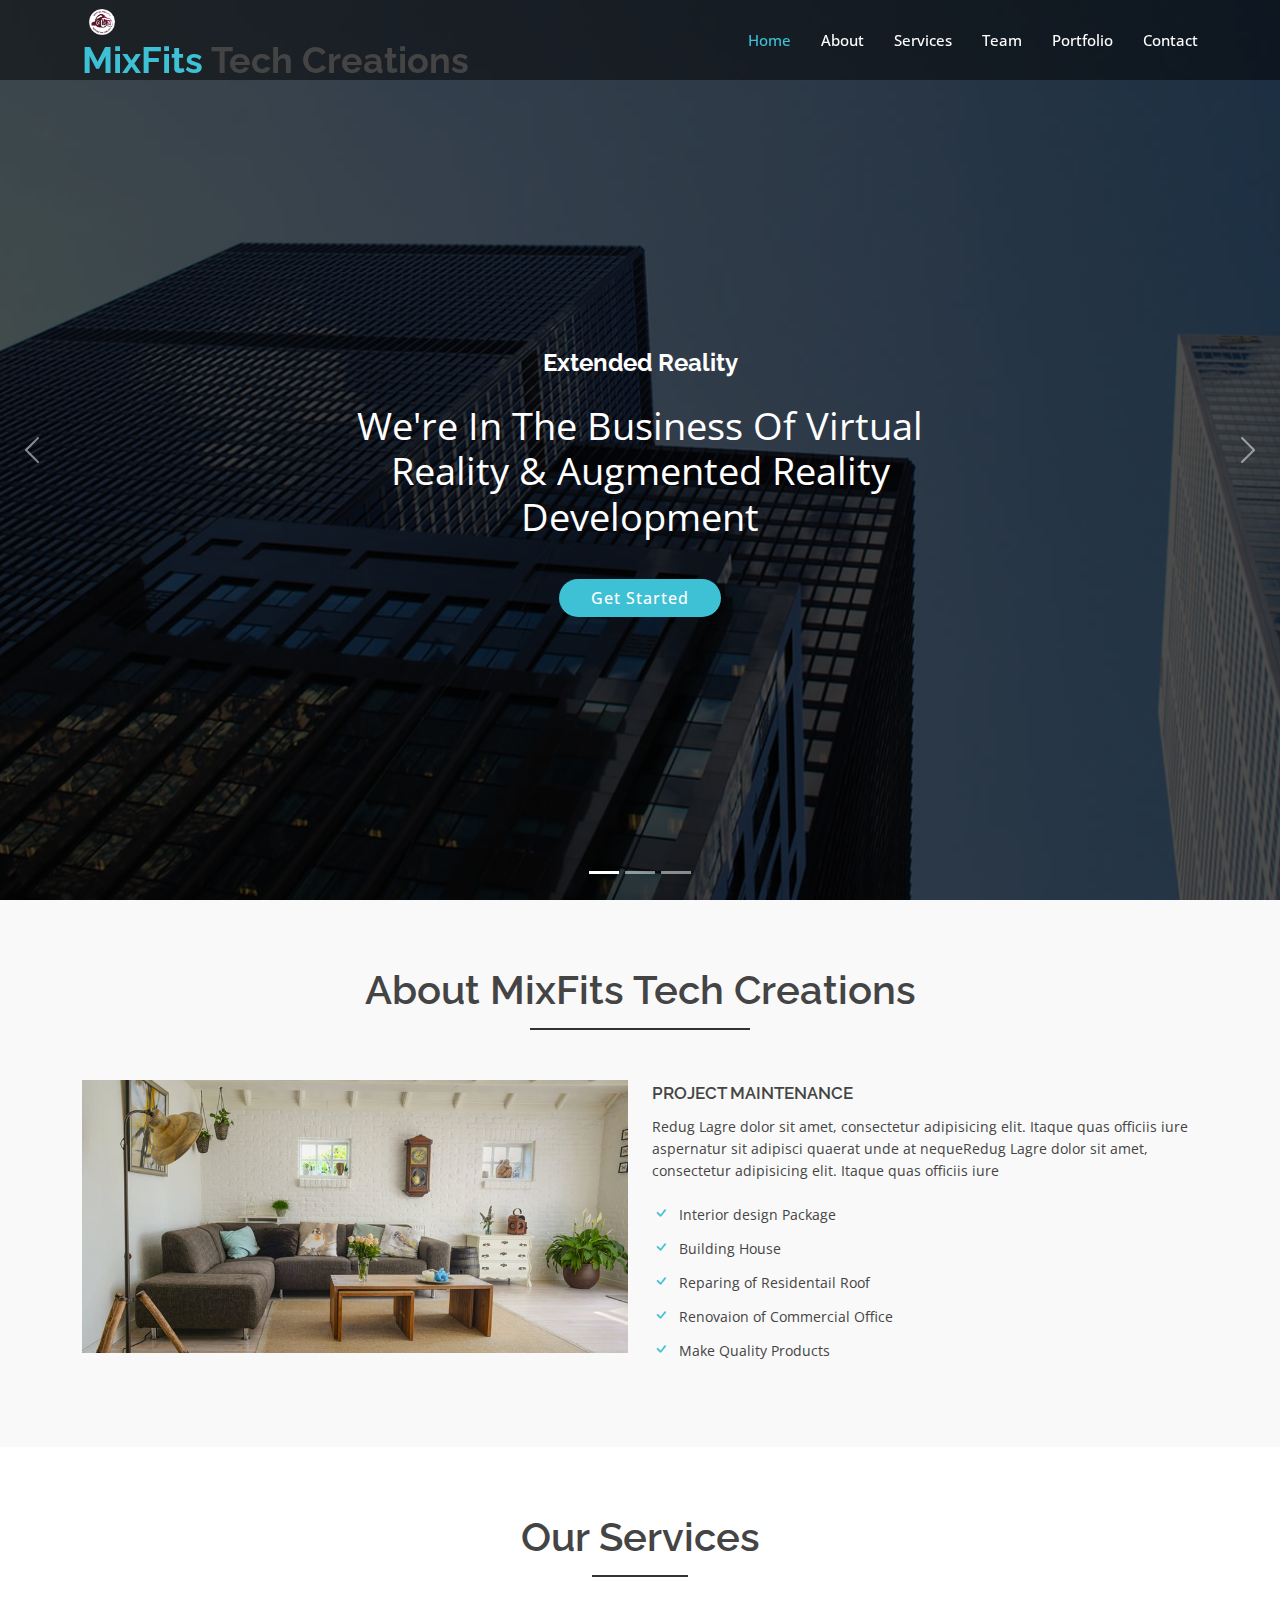
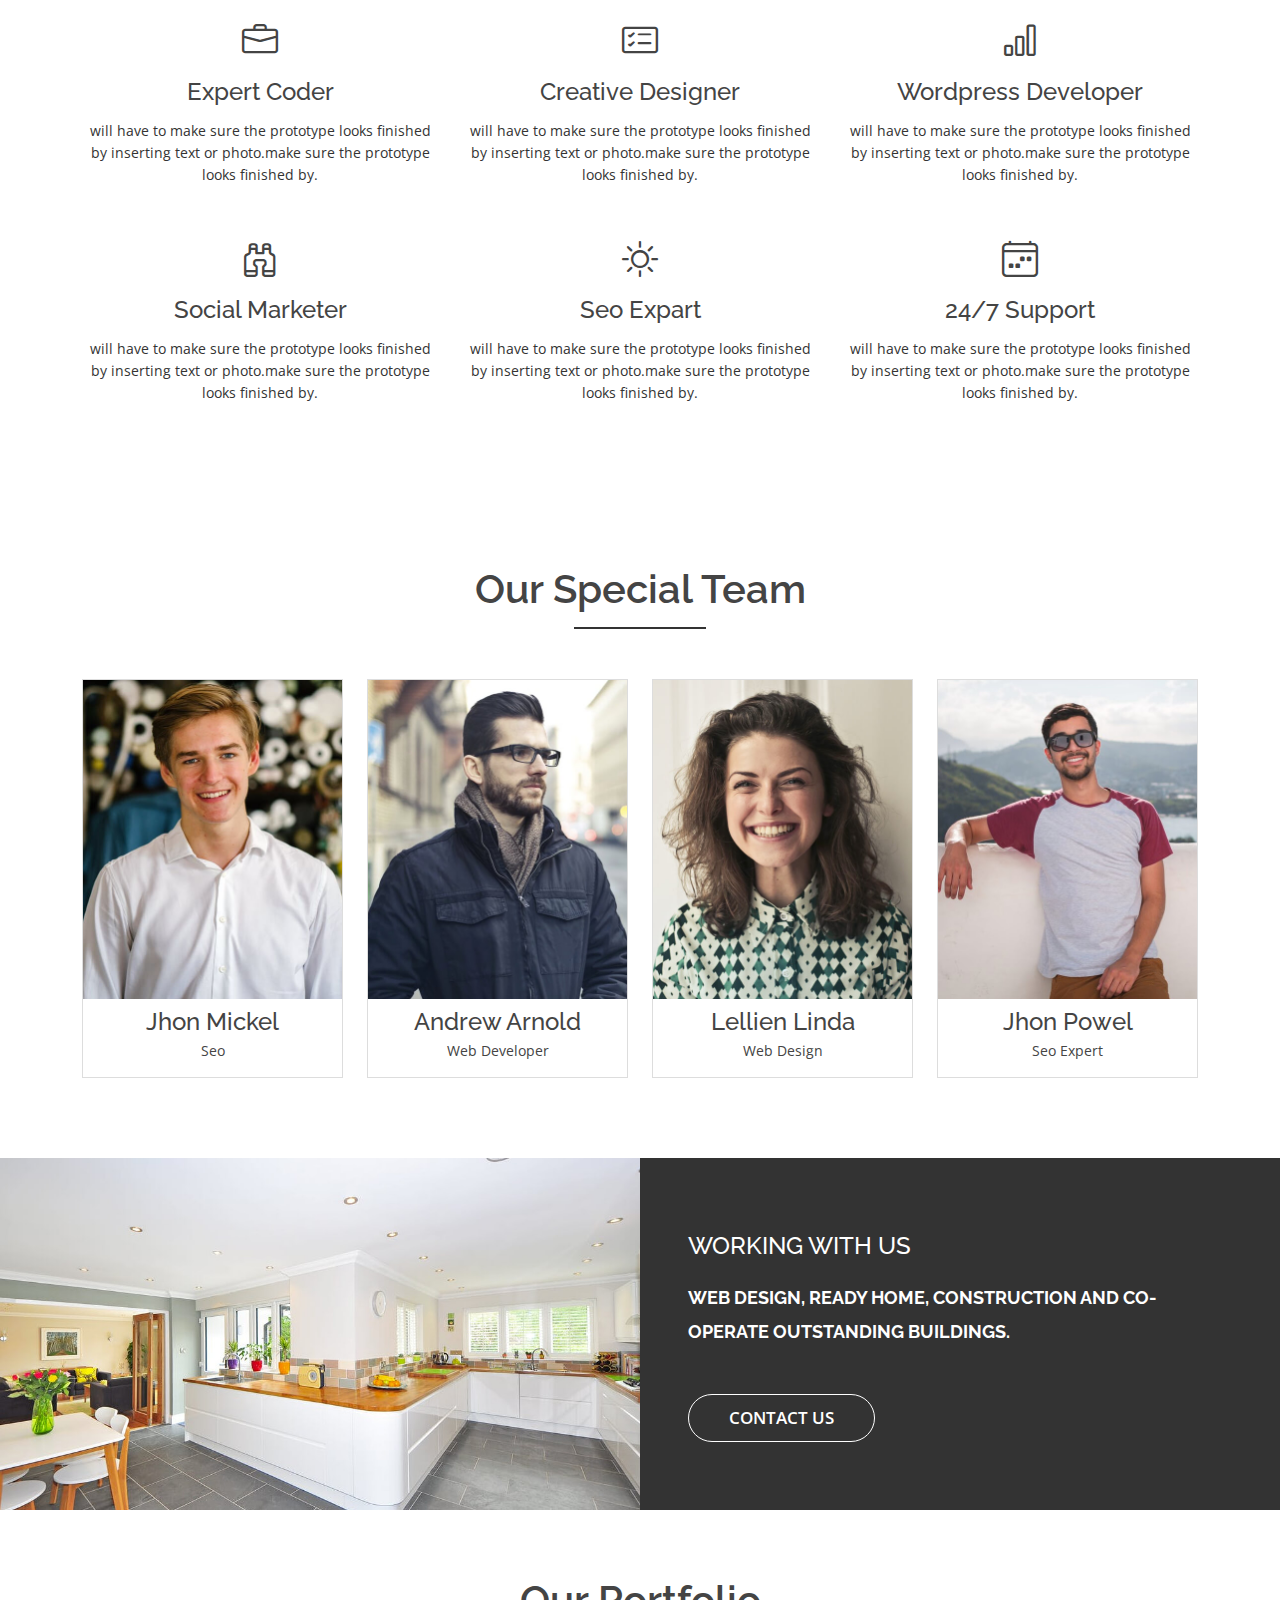
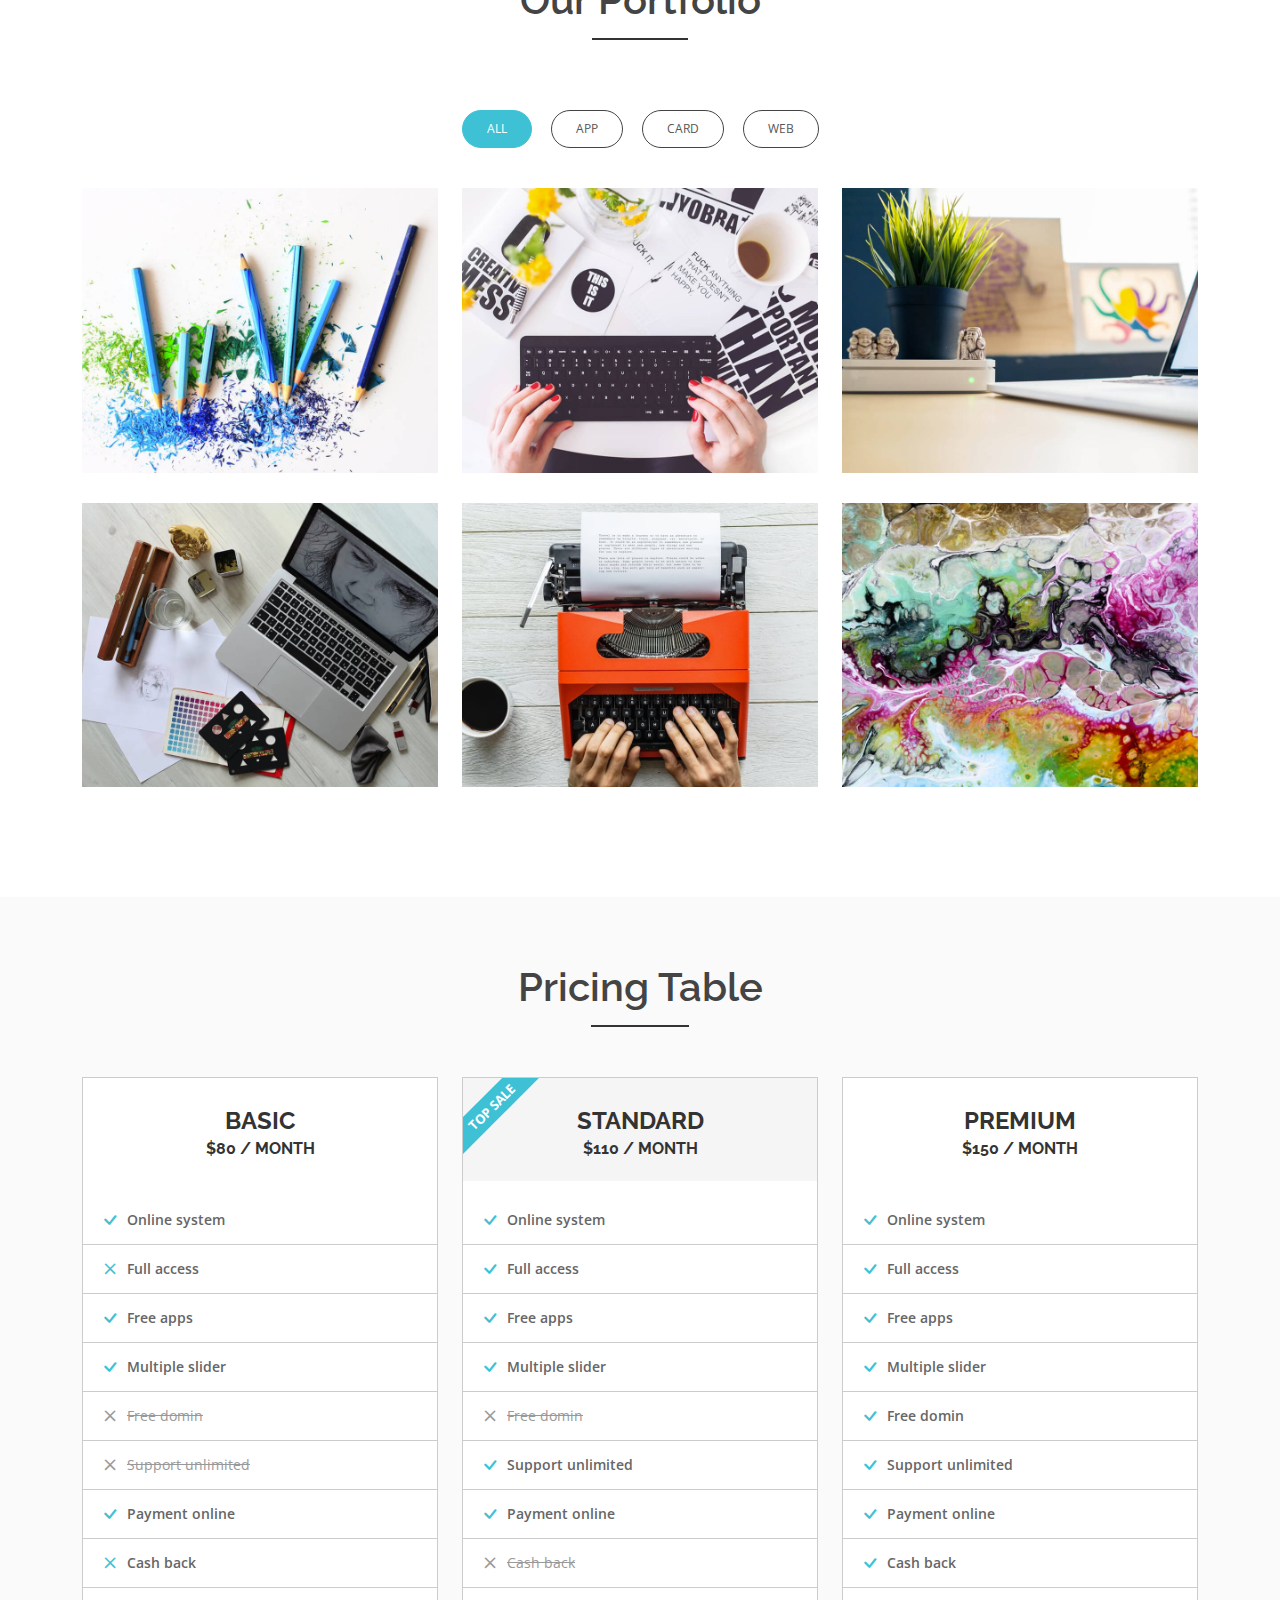
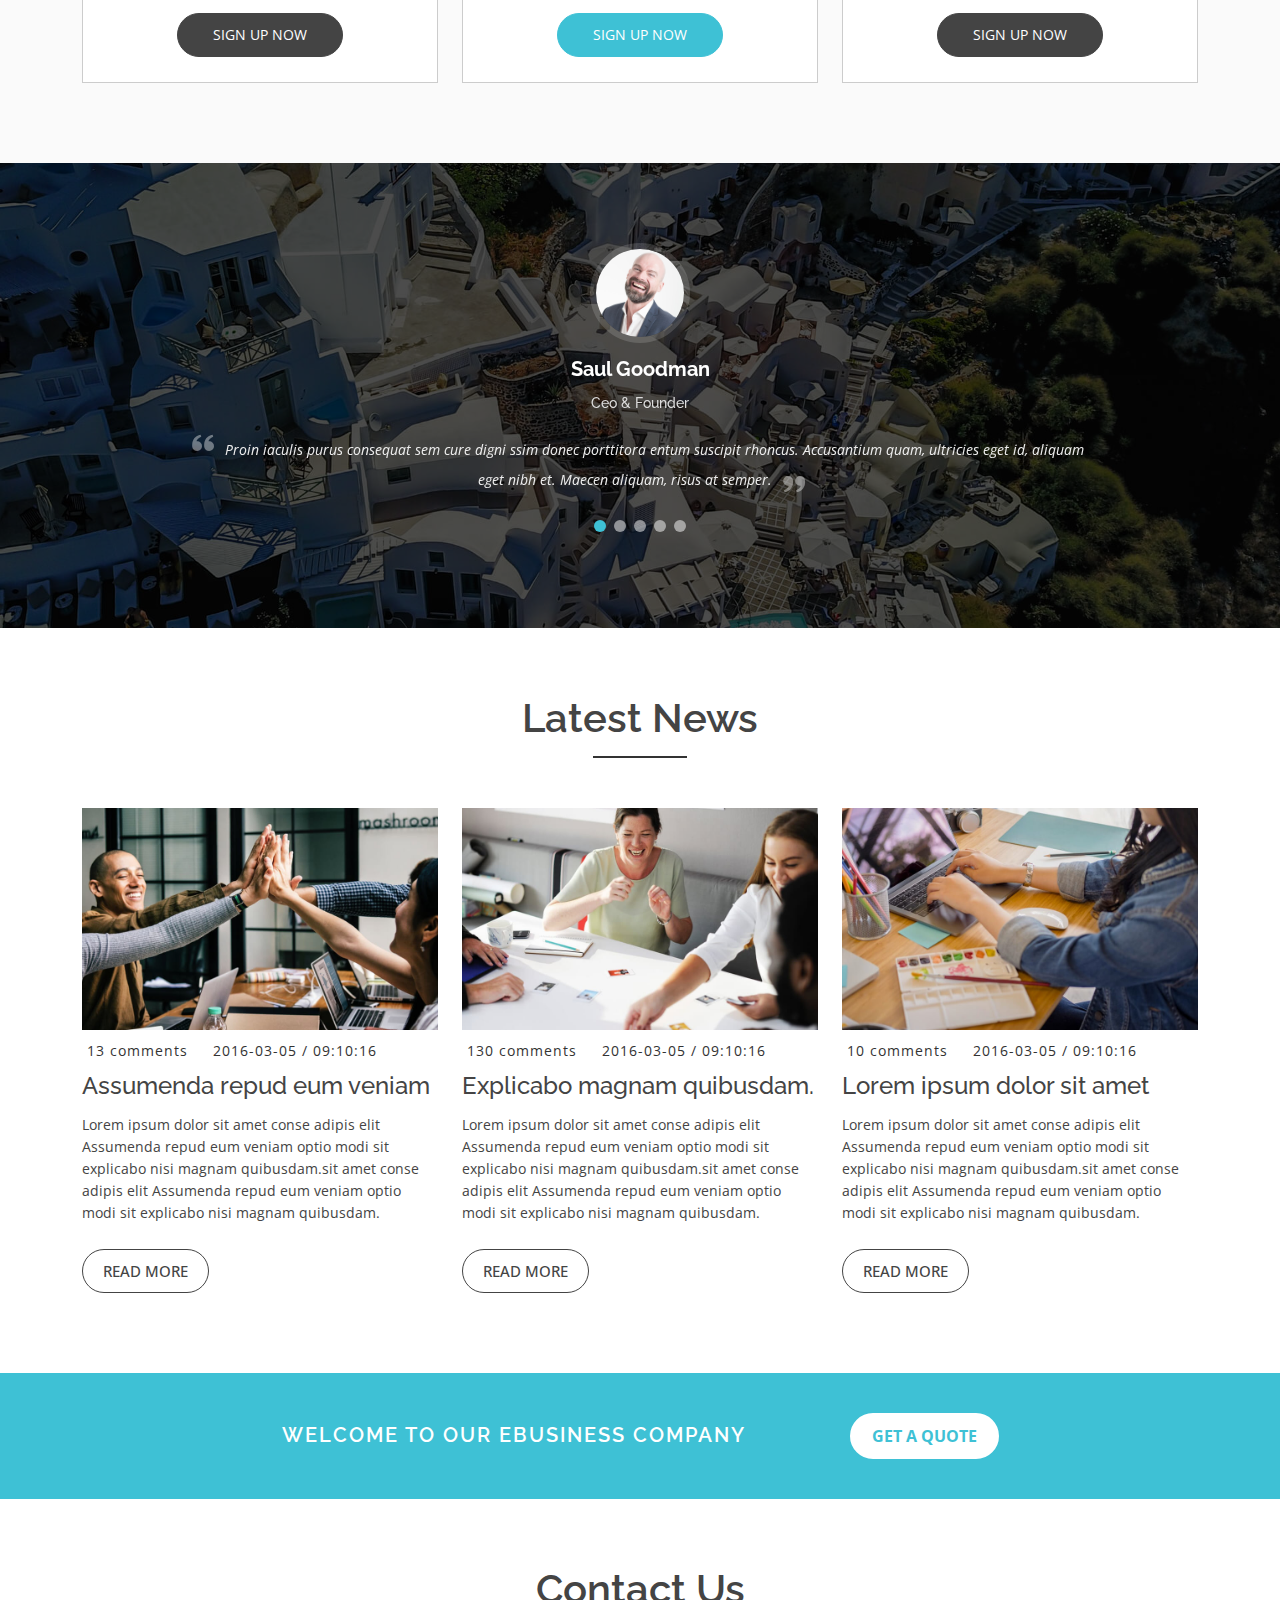
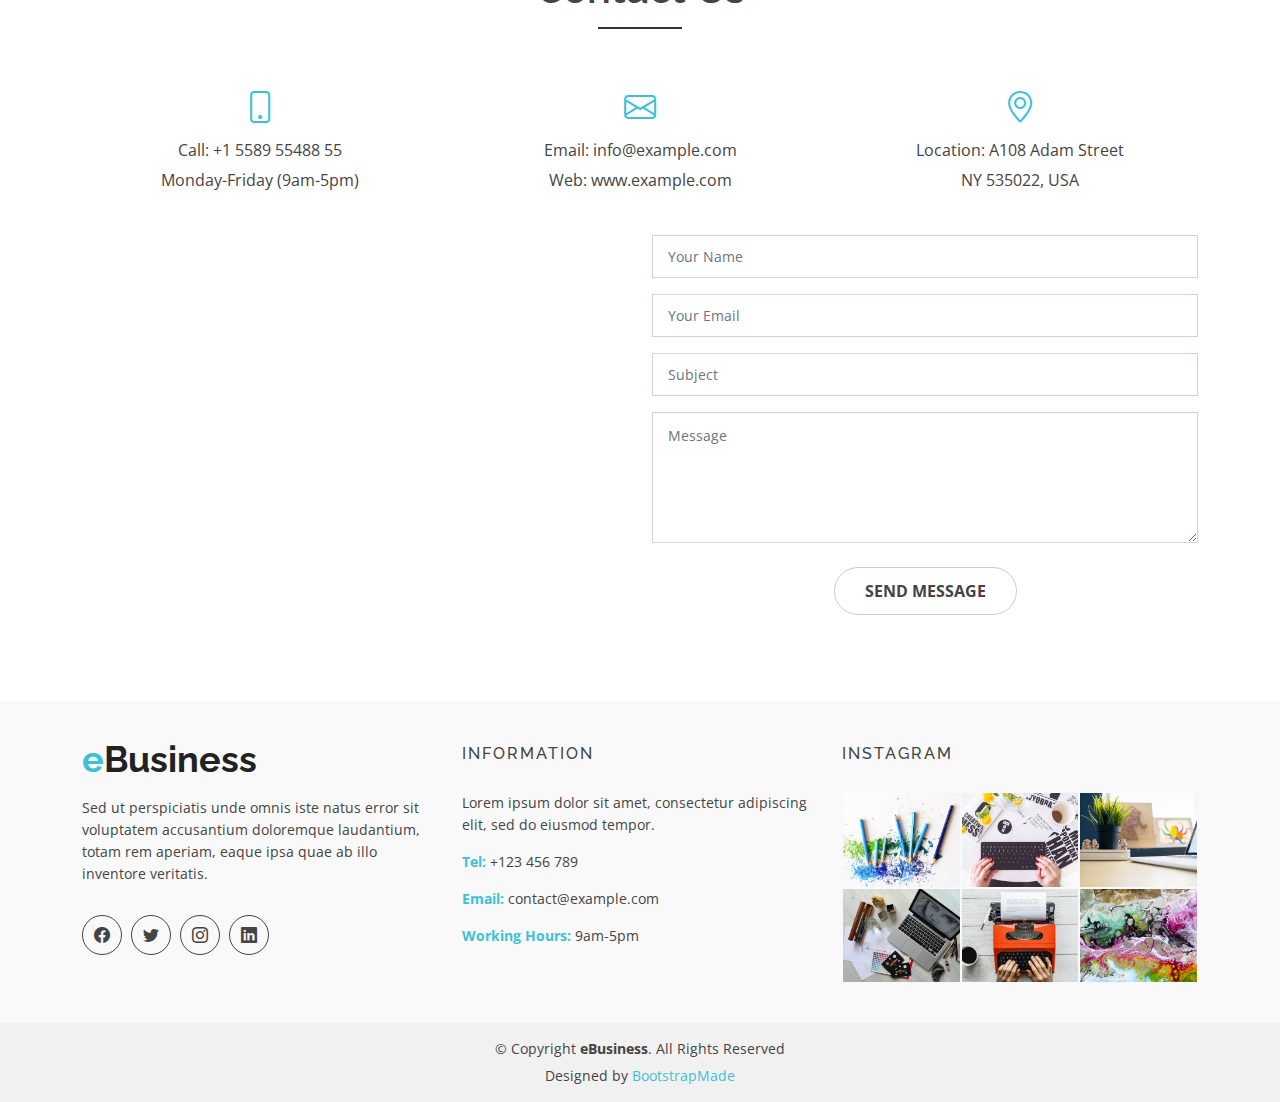
==== index.html @ a8301bac "changed file locations" ====
<!DOCTYPE html>
<html lang="en">

<head>
  <meta charset="utf-8">
  <meta content="width=device-width, initial-scale=1.0" name="viewport">

  <title>eBusiness Bootstrap Template - Index</title>
  <meta content="" name="description">
  <meta content="" name="keywords">

  <!-- Favicons -->
  <link href="assets/img/favicon.png" rel="icon">
  <link href="assets/img/apple-touch-icon.png" rel="apple-touch-icon">

  <!-- Google Fonts -->
  <link href="https://fonts.googleapis.com/css?family=Open+Sans:300,400,400i,600,700|Raleway:300,400,400i,500,500i,700,800,900" rel="stylesheet">

  <!-- Vendor CSS Files -->
  <link href="assets/vendor/animate.css/animate.min.css" rel="stylesheet">
  <link href="assets/vendor/bootstrap/css/bootstrap.min.css" rel="stylesheet">
  <link href="assets/vendor/bootstrap-icons/bootstrap-icons.css" rel="stylesheet">
  <link href="assets/vendor/boxicons/css/boxicons.min.css" rel="stylesheet">
  <link href="assets/vendor/glightbox/css/glightbox.min.css" rel="stylesheet">
  <link href="assets/vendor/swiper/swiper-bundle.min.css" rel="stylesheet">

  <!-- Template Main CSS File -->
  <link href="assets/css/style.css" rel="stylesheet">

  <!-- =======================================================
  * Template Name: eBusiness - v4.10.0
  * Template URL: https://bootstrapmade.com/ebusiness-bootstrap-corporate-template/
  * Author: BootstrapMade.com
  * License: https://bootstrapmade.com/license/
  ======================================================== -->
</head>

<body>

  <!-- ======= Header ======= -->
  <header id="header" class="fixed-top d-flex align-items-center">
    <div class="container d-flex justify-content-between">

      <div class="logo">
        <!--  -->
        <!-- Uncomment below if you prefer to use an image logo -->
        <a href="index.html"><img src="assets/img/mixfits.png" alt="Responsive image"  class="navbar-brand"><h1><span>MixFits</span> Tech Creations</h1></a>
      </div>

      <nav id="navbar" class="navbar">
        <ul>
          <li><a class="nav-link scrollto active" href="#hero">Home</a></li>
          <li><a class="nav-link scrollto" href="#about">About</a></li>
          <li><a class="nav-link scrollto" href="#services">Services</a></li>
          <li><a class="nav-link scrollto" href="#team">Team</a></li>
          <li><a class="nav-link scrollto" href="#portfolio">Portfolio</a></li>
          <li><a class="nav-link scrollto" href="#contact">Contact</a></li>
        </ul>
        <i class="bi bi-list mobile-nav-toggle"></i>
      </nav><!-- .navbar -->

    </div>
  </header><!-- End Header -->

  <!-- ======= hero Section ======= -->
  <section id="hero">
    <div class="hero-container">
      <div id="heroCarousel" class="carousel slide carousel-fade" data-bs-ride="carousel" data-bs-interval="5000">

        <ol id="hero-carousel-indicators" class="carousel-indicators"></ol>

        <div class="carousel-inner" role="listbox">

          <div class="carousel-item active" style="background-image: url(assets/img/hero-carousel/1.jpg)">
            <div class="carousel-container">
              <div class="container">
                <h2 class="animate__animated animate__fadeInDown">Extended Reality </h2>
                <p class="animate__animated animate__fadeInUp">We're In The Business Of Virtual Reality & Augmented Reality Development</p>
                <a href="#about" class="btn-get-started scrollto animate__animated animate__fadeInUp">Get Started</a>
              </div>
            </div>
          </div>

          <div class="carousel-item" style="background-image: url(assets/img/hero-carousel/2.jpg)">
            <div class="carousel-container">
              <div class="container">
                <h2 class="animate__animated animate__fadeInDown">Web3 & The Metaverse</h2>
                <p class="animate__animated animate__fadeInUp">Blockchain Development & Assets Tokenization</p>
                <a href="#about" class="btn-get-started scrollto animate__animated animate__fadeInUp">Get Started</a>
              </div>
            </div>
          </div>

          <div class="carousel-item" style="background-image: url(assets/img/hero-carousel/3.jpg)">
            <div class="carousel-container">
              <div class="container">
                <h2 class="animate__animated animate__fadeInDown">AI & Deep Learning</h2>
                <p class="animate__animated animate__fadeInUp">Beatae vitae dicta sunt explicabo. Nemo enim ipsam voluptatem</p>
                <a href="#about" class="btn-get-started scrollto animate__animated animate__fadeInUp">Get Started</a>
              </div>
            </div>
          </div>

        </div>

        <a class="carousel-control-prev" href="#heroCarousel" role="button" data-bs-slide="prev">
          <span class="carousel-control-prev-icon bi bi-chevron-left" aria-hidden="true"></span>
        </a>

        <a class="carousel-control-next" href="#heroCarousel" role="button" data-bs-slide="next">
          <span class="carousel-control-next-icon bi bi-chevron-right" aria-hidden="true"></span>
        </a>

      </div>
    </div>
  </section><!-- End Hero Section -->

  <main id="main">

    <!-- ======= About Section ======= -->
    <div id="about" class="about-area area-padding">
      <div class="container">
        <div class="row">
          <div class="col-md-12 col-sm-12 col-xs-12">
            <div class="section-headline text-center">
              <h2>About MixFits Tech Creations</h2>
            </div>
          </div>
        </div>
        <div class="row">
          <!-- single-well start-->
          <div class="col-md-6 col-sm-6 col-xs-12">
            <div class="well-left">
              <div class="single-well">
                <a href="#">
                  <img src="assets/img/about/1.jpg" alt="">
                </a>
              </div>
            </div>
          </div>
          <!-- single-well end-->
          <div class="col-md-6 col-sm-6 col-xs-12">
            <div class="well-middle">
              <div class="single-well">
                <a href="#">
                  <h4 class="sec-head">project Maintenance</h4>
                </a>
                <p>
                  Redug Lagre dolor sit amet, consectetur adipisicing elit. Itaque quas officiis iure aspernatur sit adipisci quaerat unde at nequeRedug Lagre dolor sit amet, consectetur adipisicing elit. Itaque quas officiis iure
                </p>
                <ul>
                  <li>
                    <i class="bi bi-check"></i> Interior design Package
                  </li>
                  <li>
                    <i class="bi bi-check"></i> Building House
                  </li>
                  <li>
                    <i class="bi bi-check"></i> Reparing of Residentail Roof
                  </li>
                  <li>
                    <i class="bi bi-check"></i> Renovaion of Commercial Office
                  </li>
                  <li>
                    <i class="bi bi-check"></i> Make Quality Products
                  </li>
                </ul>
              </div>
            </div>
          </div>
          <!-- End col-->
        </div>
      </div>
    </div><!-- End About Section -->

    <!-- ======= Services Section ======= -->
    <div id="services" class="services-area area-padding">
      <div class="container">
        <div class="row">
          <div class="col-md-12 col-sm-12 col-xs-12">
            <div class="section-headline services-head text-center">
              <h2>Our Services</h2>
            </div>
          </div>
        </div>
        <div class="row text-center">
          <!-- Start Left services -->
          <div class="col-md-4 col-sm-4 col-xs-12">
            <div class="about-move">
              <div class="services-details">
                <div class="single-services">
                  <a class="services-icon" href="#">
                    <i class="bi bi-briefcase"></i>
                  </a>
                  <h4>Expert Coder</h4>
                  <p>
                    will have to make sure the prototype looks finished by inserting text or photo.make sure the prototype looks finished by.
                  </p>
                </div>
              </div>
              <!-- end about-details -->
            </div>
          </div>
          <div class="col-md-4 col-sm-4 col-xs-12">
            <div class="about-move">
              <div class="services-details">
                <div class="single-services">
                  <a class="services-icon" href="#">
                    <i class="bi bi-card-checklist"></i>
                  </a>
                  <h4>Creative Designer</h4>
                  <p>
                    will have to make sure the prototype looks finished by inserting text or photo.make sure the prototype looks finished by.
                  </p>
                </div>
              </div>
              <!-- end about-details -->
            </div>
          </div>
          <div class="col-md-4 col-sm-4 col-xs-12">
            <!-- end col-md-4 -->
            <div class=" about-move">
              <div class="services-details">
                <div class="single-services">
                  <a class="services-icon" href="#">
                    <i class="bi bi-bar-chart"></i>
                  </a>
                  <h4>Wordpress Developer</h4>
                  <p>
                    will have to make sure the prototype looks finished by inserting text or photo.make sure the prototype looks finished by.
                  </p>
                </div>
              </div>
              <!-- end about-details -->
            </div>
          </div>
          <div class="col-md-4 col-sm-4 col-xs-12">
            <!-- end col-md-4 -->
            <div class=" about-move">
              <div class="services-details">
                <div class="single-services">
                  <a class="services-icon" href="#">
                    <i class="bi bi-binoculars"></i>
                  </a>
                  <h4>Social Marketer </h4>
                  <p>
                    will have to make sure the prototype looks finished by inserting text or photo.make sure the prototype looks finished by.
                  </p>
                </div>
              </div>
              <!-- end about-details -->
            </div>
          </div>
          <!-- End Left services -->
          <div class="col-md-4 col-sm-4 col-xs-12">
            <!-- end col-md-4 -->
            <div class=" about-move">
              <div class="services-details">
                <div class="single-services">
                  <a class="services-icon" href="#">
                    <i class="bi bi-brightness-high"></i>
                  </a>
                  <h4>Seo Expart</h4>
                  <p>
                    will have to make sure the prototype looks finished by inserting text or photo.make sure the prototype looks finished by.
                  </p>
                </div>
              </div>
              <!-- end about-details -->
            </div>
          </div>
          <!-- End Left services -->
          <div class="col-md-4 col-sm-4 col-xs-12">
            <!-- end col-md-4 -->
            <div class=" about-move">
              <div class="services-details">
                <div class="single-services">
                  <a class="services-icon" href="#">
                    <i class="bi bi-calendar4-week"></i>
                  </a>
                  <h4>24/7 Support</h4>
                  <p>
                    will have to make sure the prototype looks finished by inserting text or photo.make sure the prototype looks finished by.
                  </p>
                </div>
              </div>
              <!-- end about-details -->
            </div>
          </div>
        </div>
      </div>
    </div><!-- End Services Section -->

    <!-- ======= Team Section ======= -->
    <div id="team" class="our-team-area area-padding">
      <div class="container">
        <div class="row">
          <div class="col-md-12 col-sm-12 col-xs-12">
            <div class="section-headline text-center">
              <h2>Our special Team</h2>
            </div>
          </div>
        </div>
        <div class="row">
          <div class="col-md-3 col-sm-3 col-xs-12">
            <div class="single-team-member">
              <div class="team-img">
                <a href="#">
                  <img src="assets/img/team/1.jpg" alt="">
                </a>
                <div class="team-social-icon text-center">
                  <ul>
                    <li>
                      <a href="#">
                        <i class="bi bi-facebook"></i>
                      </a>
                    </li>
                    <li>
                      <a href="#">
                        <i class="bi bi-twitter"></i>
                      </a>
                    </li>
                    <li>
                      <a href="#">
                        <i class="bi bi-instagram"></i>
                      </a>
                    </li>
                  </ul>
                </div>
              </div>
              <div class="team-content text-center">
                <h4>Jhon Mickel</h4>
                <p>Seo</p>
              </div>
            </div>
          </div>
          <!-- End column -->
          <div class="col-md-3 col-sm-3 col-xs-12">
            <div class="single-team-member">
              <div class="team-img">
                <a href="#">
                  <img src="assets/img/team/2.jpg" alt="">
                </a>
                <div class="team-social-icon text-center">
                  <ul>
                    <li>
                      <a href="#">
                        <i class="bi bi-facebook"></i>
                      </a>
                    </li>
                    <li>
                      <a href="#">
                        <i class="bi bi-twitter"></i>
                      </a>
                    </li>
                    <li>
                      <a href="#">
                        <i class="bi bi-instagram"></i>
                      </a>
                    </li>
                  </ul>
                </div>
              </div>
              <div class="team-content text-center">
                <h4>Andrew Arnold</h4>
                <p>Web Developer</p>
              </div>
            </div>
          </div>
          <!-- End column -->
          <div class="col-md-3 col-sm-3 col-xs-12">
            <div class="single-team-member">
              <div class="team-img">
                <a href="#">
                  <img src="assets/img/team/3.jpg" alt="">
                </a>
                <div class="team-social-icon text-center">
                  <ul>
                    <li>
                      <a href="#">
                        <i class="bi bi-facebook"></i>
                      </a>
                    </li>
                    <li>
                      <a href="#">
                        <i class="bi bi-twitter"></i>
                      </a>
                    </li>
                    <li>
                      <a href="#">
                        <i class="bi bi-instagram"></i>
                      </a>
                    </li>
                  </ul>
                </div>
              </div>
              <div class="team-content text-center">
                <h4>Lellien Linda</h4>
                <p>Web Design</p>
              </div>
            </div>
          </div>
          <!-- End column -->
          <div class="col-md-3 col-sm-3 col-xs-12">
            <div class="single-team-member">
              <div class="team-img">
                <a href="#">
                  <img src="assets/img/team/4.jpg" alt="">
                </a>
                <div class="team-social-icon text-center">
                  <ul>
                    <li>
                      <a href="#">
                        <i class="bi bi-facebook"></i>
                      </a>
                    </li>
                    <li>
                      <a href="#">
                        <i class="bi bi-twitter"></i>
                      </a>
                    </li>
                    <li>
                      <a href="#">
                        <i class="bi bi-instagram"></i>
                      </a>
                    </li>
                  </ul>
                </div>
              </div>
              <div class="team-content text-center">
                <h4>Jhon Powel</h4>
                <p>Seo Expert</p>
              </div>
            </div>
          </div>
          <!-- End column -->
        </div>
      </div>
    </div><!-- End Team Section -->

    <!-- ======= Rviews Section ======= -->
    <div class="reviews-area">
      <div class="row g-0">
        <div class="col-lg-6">
          <img src="assets/img/about/2.jpg" alt="" class="img-fluid">
        </div>
        <div class="col-lg-6 work-right-text d-flex align-items-center">
          <div class="px-5 py-5 py-lg-0">
            <h2>working with us</h2>
            <h5>Web Design, Ready Home, Construction and Co-operate Outstanding Buildings.</h5>
            <a href="#contact" class="ready-btn scrollto">Contact us</a>
          </div>
        </div>
      </div>
    </div><!-- End Rviews Section -->

    <!-- ======= Portfolio Section ======= -->
    <div id="portfolio" class="portfolio-area area-padding fix">
      <div class="container">
        <div class="row">
          <div class="col-lg-12 col-md-12 col-sm-12 col-xs-12">
            <div class="section-headline text-center">
              <h2>Our Portfolio</h2>
            </div>
          </div>
        </div>
        <div class="row wesome-project-1 fix">
          <!-- Start Portfolio -page -->
          <div class="col-lg-12 col-md-12 col-sm-12 col-xs-12">
            <ul id="portfolio-flters">
              <li data-filter="*" class="filter-active">All</li>
              <li data-filter=".filter-app">App</li>
              <li data-filter=".filter-card">Card</li>
              <li data-filter=".filter-web">Web</li>
            </ul>
          </div>
        </div>

        <div class="row awesome-project-content portfolio-container">

          <!-- portfolio-item start -->
          <div class="col-md-4 col-sm-4 col-xs-12 portfolio-item filter-app portfolio-item">
            <div class="single-awesome-project">
              <div class="awesome-img">
                <a href="#"><img src="assets/img/portfolio/1.jpg" alt="" /></a>
                <div class="add-actions text-center">
                  <div class="project-dec">
                    <a class="portfolio-lightbox" data-gallery="myGallery" href="assets/img/portfolio/1.jpg">
                      <h4>Business City</h4>
                      <span>Web Development</span>
                    </a>
                  </div>
                </div>
              </div>
            </div>
          </div>
          <!-- portfolio-item end -->

          <!-- portfolio-item start -->
          <div class="col-md-4 col-sm-4 col-xs-12 portfolio-item filter-web">
            <div class="single-awesome-project">
              <div class="awesome-img">
                <a href="#"><img src="assets/img/portfolio/2.jpg" alt="" /></a>
                <div class="add-actions text-center">
                  <div class="project-dec">
                    <a class="portfolio-lightbox" data-gallery="myGallery" href="assets/img/portfolio/2.jpg">
                      <h4>Blue Sea</h4>
                      <span>Photosho</span>
                    </a>
                  </div>
                </div>
              </div>
            </div>
          </div>
          <!-- portfolio-item end -->

          <!-- portfolio-item start -->
          <div class="col-md-4 col-sm-4 col-xs-12 portfolio-item filter-card">
            <div class="single-awesome-project">
              <div class="awesome-img">
                <a href="#"><img src="assets/img/portfolio/3.jpg" alt="" /></a>
                <div class="add-actions text-center">
                  <div class="project-dec">
                    <a class="portfolio-lightbox" data-gallery="myGallery" href="assets/img/portfolio/3.jpg">
                      <h4>Beautiful Nature</h4>
                      <span>Web Design</span>
                    </a>
                  </div>
                </div>
              </div>
            </div>
          </div>
          <!-- portfolio-item end -->

          <!-- portfolio-item start -->
          <div class="col-md-4 col-sm-4 col-xs-12 portfolio-item filter-web">
            <div class="single-awesome-project">
              <div class="awesome-img">
                <a href="#"><img src="assets/img/portfolio/4.jpg" alt="" /></a>
                <div class="add-actions text-center">
                  <div class="project-dec">
                    <a class="portfolio-lightbox" data-gallery="myGallery" href="assets/img/portfolio/4.jpg">
                      <h4>Creative Team</h4>
                      <span>Web design</span>
                    </a>
                  </div>
                </div>
              </div>
            </div>
          </div>
          <!-- portfolio-item end -->

          <!-- portfolio-item start -->
          <div class="col-md-4 col-sm-4 col-xs-12 portfolio-item filter-app">
            <div class="single-awesome-project">
              <div class="awesome-img">
                <a href="#"><img src="assets/img/portfolio/5.jpg" alt="" /></a>
                <div class="add-actions text-center text-center">
                  <div class="project-dec">
                    <a class="portfolio-lightbox" data-gallery="myGallery" href="assets/img/portfolio/5.jpg">
                      <h4>Beautiful Flower</h4>
                      <span>Web Development</span>
                    </a>
                  </div>
                </div>
              </div>
            </div>
          </div>
          <!-- portfolio-item end -->

          <!-- portfolio-item start -->
          <div class="col-md-4 col-sm-4 col-xs-12 portfolio-item filter-web">
            <div class="single-awesome-project">
              <div class="awesome-img">
                <a href="#"><img src="assets/img/portfolio/6.jpg" alt="" /></a>
                <div class="add-actions text-center">
                  <div class="project-dec">
                    <a class="portfolio-lightbox" data-gallery="myGallery" href="assets/img/portfolio/6.jpg">
                      <h4>Night Hill</h4>
                      <span>Photoshop</span>
                    </a>
                  </div>
                </div>
              </div>
            </div>
          </div>
          <!-- portfolio-item end -->

        </div>
      </div>
    </div><!-- End Portfolio Section -->

    <!-- ======= Pricing Section ======= -->
    <div id="pricing" class="pricing-area area-padding">
      <div class="container">
        <div class="row">
          <div class="col-md-12 col-sm-12 col-xs-12">
            <div class="section-headline text-center">
              <h2>Pricing Table</h2>
            </div>
          </div>
        </div>
        <div class="row">
          <div class="col-md-4 col-sm-4 col-xs-12">
            <div class="pri_table_list">
              <h3>basic <br /> <span>$80 / month</span></h3>
              <ol>
                <li class="check"><i class="bi bi-check"></i><span>Online system</span></li>
                <li class="check"><i class="bi bi-x"></i><span>Full access</span></li>
                <li class="check"><i class="bi bi-check"></i><span>Free apps</span></li>
                <li class="check"><i class="bi bi-check"></i><span>Multiple slider</span></li>
                <li class="cross"><i class="bi bi-x"></i><span>Free domin</span></li>
                <li class="cross"><i class="bi bi-x"></i><span>Support unlimited</span></li>
                <li class="check"><i class="bi bi-check"></i><span>Payment online</span></li>
                <li class="check"><i class="bi bi-x"></i><span>Cash back</span></li>
              </ol>
              <button>sign up now</button>
            </div>
          </div>
          <div class="col-md-4 col-sm-4 col-xs-12">
            <div class="pri_table_list active">
              <span class="saleon">top sale</span>
              <h3>standard <br /> <span>$110 / month</span></h3>
              <ol>
                <li class="check"><i class="bi bi-check"></i><span>Online system</span></li>
                <li class="check"><i class="bi bi-check"></i><span>Full access</span></li>
                <li class="check"><i class="bi bi-check"></i><span>Free apps</span></li>
                <li class="check"><i class="bi bi-check"></i><span>Multiple slider</span></li>
                <li class="cross"><i class="bi bi-x"></i><span>Free domin</span></li>
                <li class="check"><i class="bi bi-check"></i><span>Support unlimited</span></li>
                <li class="check"><i class="bi bi-check"></i><span>Payment online</span></li>
                <li class="cross"><i class="bi bi-x"></i><span>Cash back</span></li>
              </ol>
              <button>sign up now</button>
            </div>
          </div>
          <div class="col-md-4 col-sm-4 col-xs-12">
            <div class="pri_table_list">
              <h3>premium <br /> <span>$150 / month</span></h3>
              <ol>
                <li class="check"><i class="bi bi-check"></i><span>Online system</span></li>
                <li class="check"><i class="bi bi-check"></i><span>Full access</span></li>
                <li class="check"><i class="bi bi-check"></i><span>Free apps</span></li>
                <li class="check"><i class="bi bi-check"></i><span>Multiple slider</span></li>
                <li class="check"><i class="bi bi-check"></i><span>Free domin</span></li>
                <li class="check"><i class="bi bi-check"></i><span>Support unlimited</span></li>
                <li class="check"><i class="bi bi-check"></i><span>Payment online</span></li>
                <li class="check"><i class="bi bi-check"></i><span>Cash back</span></li>
              </ol>
              <button>sign up now</button>
            </div>
          </div>
        </div>
      </div>
    </div><!-- End Pricing Section -->

    <!-- ======= Testimonials Section ======= -->
    <div id="testimonials" class="testimonials">
      <div class="container">

        <div class="testimonials-slider swiper">
          <div class="swiper-wrapper">

            <div class="swiper-slide">
              <div class="testimonial-item">
                <img src="assets/img/testimonials/testimonials-1.jpg" class="testimonial-img" alt="">
                <h3>Saul Goodman</h3>
                <h4>Ceo &amp; Founder</h4>
                <p>
                  <i class="bx bxs-quote-alt-left quote-icon-left"></i>
                  Proin iaculis purus consequat sem cure digni ssim donec porttitora entum suscipit rhoncus. Accusantium quam, ultricies eget id, aliquam eget nibh et. Maecen aliquam, risus at semper.
                  <i class="bx bxs-quote-alt-right quote-icon-right"></i>
                </p>
              </div>
            </div><!-- End testimonial item -->

            <div class="swiper-slide">
              <div class="testimonial-item">
                <img src="assets/img/testimonials/testimonials-2.jpg" class="testimonial-img" alt="">
                <h3>Sara Wilsson</h3>
                <h4>Designer</h4>
                <p>
                  <i class="bx bxs-quote-alt-left quote-icon-left"></i>
                  Export tempor illum tamen malis malis eram quae irure esse labore quem cillum quid cillum eram malis quorum velit fore eram velit sunt aliqua noster fugiat irure amet legam anim culpa.
                  <i class="bx bxs-quote-alt-right quote-icon-right"></i>
                </p>
              </div>
            </div><!-- End testimonial item -->

            <div class="swiper-slide">
              <div class="testimonial-item">
                <img src="assets/img/testimonials/testimonials-3.jpg" class="testimonial-img" alt="">
                <h3>Jena Karlis</h3>
                <h4>Store Owner</h4>
                <p>
                  <i class="bx bxs-quote-alt-left quote-icon-left"></i>
                  Enim nisi quem export duis labore cillum quae magna enim sint quorum nulla quem veniam duis minim tempor labore quem eram duis noster aute amet eram fore quis sint minim.
                  <i class="bx bxs-quote-alt-right quote-icon-right"></i>
                </p>
              </div>
            </div><!-- End testimonial item -->

            <div class="swiper-slide">
              <div class="testimonial-item">
                <img src="assets/img/testimonials/testimonials-4.jpg" class="testimonial-img" alt="">
                <h3>Matt Brandon</h3>
                <h4>Freelancer</h4>
                <p>
                  <i class="bx bxs-quote-alt-left quote-icon-left"></i>
                  Fugiat enim eram quae cillum dolore dolor amet nulla culpa multos export minim fugiat minim velit minim dolor enim duis veniam ipsum anim magna sunt elit fore quem dolore labore illum veniam.
                  <i class="bx bxs-quote-alt-right quote-icon-right"></i>
                </p>
              </div>
            </div><!-- End testimonial item -->

            <div class="swiper-slide">
              <div class="testimonial-item">
                <img src="assets/img/testimonials/testimonials-5.jpg" class="testimonial-img" alt="">
                <h3>John Larson</h3>
                <h4>Entrepreneur</h4>
                <p>
                  <i class="bx bxs-quote-alt-left quote-icon-left"></i>
                  Quis quorum aliqua sint quem legam fore sunt eram irure aliqua veniam tempor noster veniam enim culpa labore duis sunt culpa nulla illum cillum fugiat legam esse veniam culpa fore nisi cillum quid.
                  <i class="bx bxs-quote-alt-right quote-icon-right"></i>
                </p>
              </div>
            </div><!-- End testimonial item -->

          </div>
          <div class="swiper-pagination"></div>
        </div>

      </div>
    </div><!-- End Testimonials Section -->

    <!-- ======= Blog Section ======= -->
    <div id="blog" class="blog-area">
      <div class="blog-inner area-padding">
        <div class="blog-overly"></div>
        <div class="container ">
          <div class="row">
            <div class="col-md-12 col-sm-12 col-xs-12">
              <div class="section-headline text-center">
                <h2>Latest News</h2>
              </div>
            </div>
          </div>
          <div class="row">
            <!-- Start Left Blog -->
            <div class="col-md-4 col-sm-4 col-xs-12">
              <div class="single-blog">
                <div class="single-blog-img">
                  <a href="blog.html">
                    <img src="assets/img/blog/1.jpg" alt="">
                  </a>
                </div>
                <div class="blog-meta">
                  <span class="comments-type">
                    <i class="fa fa-comment-o"></i>
                    <a href="#">13 comments</a>
                  </span>
                  <span class="date-type">
                    <i class="fa fa-calendar"></i>2016-03-05 / 09:10:16
                  </span>
                </div>
                <div class="blog-text">
                  <h4>
                    <a href="blog.html">Assumenda repud eum veniam</a>
                  </h4>
                  <p>
                    Lorem ipsum dolor sit amet conse adipis elit Assumenda repud eum veniam optio modi sit explicabo nisi magnam quibusdam.sit amet conse adipis elit Assumenda repud eum veniam optio modi sit explicabo nisi magnam quibusdam.
                  </p>
                </div>
                <span>
                  <a href="blog.html" class="ready-btn">Read more</a>
                </span>
              </div>
              <!-- Start single blog -->
            </div>
            <!-- End Left Blog-->
            <!-- Start Left Blog -->
            <div class="col-md-4 col-sm-4 col-xs-12">
              <div class="single-blog">
                <div class="single-blog-img">
                  <a href="blog.html">
                    <img src="assets/img/blog/2.jpg" alt="">
                  </a>
                </div>
                <div class="blog-meta">
                  <span class="comments-type">
                    <i class="fa fa-comment-o"></i>
                    <a href="#">130 comments</a>
                  </span>
                  <span class="date-type">
                    <i class="fa fa-calendar"></i>2016-03-05 / 09:10:16
                  </span>
                </div>
                <div class="blog-text">
                  <h4>
                    <a href="blog.html">Explicabo magnam quibusdam.</a>
                  </h4>
                  <p>
                    Lorem ipsum dolor sit amet conse adipis elit Assumenda repud eum veniam optio modi sit explicabo nisi magnam quibusdam.sit amet conse adipis elit Assumenda repud eum veniam optio modi sit explicabo nisi magnam quibusdam.
                  </p>
                </div>
                <span>
                  <a href="blog.html" class="ready-btn">Read more</a>
                </span>
              </div>
              <!-- Start single blog -->
            </div>
            <!-- End Left Blog-->
            <!-- Start Right Blog-->
            <div class="col-md-4 col-sm-4 col-xs-12">
              <div class="single-blog">
                <div class="single-blog-img">
                  <a href="blog.html">
                    <img src="assets/img/blog/3.jpg" alt="">
                  </a>
                </div>
                <div class="blog-meta">
                  <span class="comments-type">
                    <i class="fa fa-comment-o"></i>
                    <a href="#">10 comments</a>
                  </span>
                  <span class="date-type">
                    <i class="fa fa-calendar"></i>2016-03-05 / 09:10:16
                  </span>
                </div>
                <div class="blog-text">
                  <h4>
                    <a href="blog.html">Lorem ipsum dolor sit amet</a>
                  </h4>
                  <p>
                    Lorem ipsum dolor sit amet conse adipis elit Assumenda repud eum veniam optio modi sit explicabo nisi magnam quibusdam.sit amet conse adipis elit Assumenda repud eum veniam optio modi sit explicabo nisi magnam quibusdam.
                  </p>
                </div>
                <span>
                  <a href="blog.html" class="ready-btn">Read more</a>
                </span>
              </div>
            </div>
            <!-- End Right Blog-->
          </div>
        </div>
      </div>
    </div><!-- End Blog Section -->

    <!-- ======= Suscribe Section ======= -->
    <div class="suscribe-area">
      <div class="container">
        <div class="row">
          <div class="col-lg-12 col-md-12 col-sm-12 col-xs=12">
            <div class="suscribe-text text-center">
              <h3>Welcome to our eBusiness company</h3>
              <a class="sus-btn" href="#">Get A quote</a>
            </div>
          </div>
        </div>
      </div>
    </div><!-- End Suscribe Section -->

    <!-- ======= Contact Section ======= -->
    <div id="contact" class="contact-area">
      <div class="contact-inner area-padding">
        <div class="contact-overly"></div>
        <div class="container ">
          <div class="row">
            <div class="col-md-12 col-sm-12 col-xs-12">
              <div class="section-headline text-center">
                <h2>Contact us</h2>
              </div>
            </div>
          </div>
          <div class="row">
            <!-- Start contact icon column -->
            <div class="col-md-4">
              <div class="contact-icon text-center">
                <div class="single-icon">
                  <i class="bi bi-phone"></i>
                  <p>
                    Call: +1 5589 55488 55<br>
                    <span>Monday-Friday (9am-5pm)</span>
                  </p>
                </div>
              </div>
            </div>
            <!-- Start contact icon column -->
            <div class="col-md-4">
              <div class="contact-icon text-center">
                <div class="single-icon">
                  <i class="bi bi-envelope"></i>
                  <p>
                    Email: info@example.com<br>
                    <span>Web: www.example.com</span>
                  </p>
                </div>
              </div>
            </div>
            <!-- Start contact icon column -->
            <div class="col-md-4">
              <div class="contact-icon text-center">
                <div class="single-icon">
                  <i class="bi bi-geo-alt"></i>
                  <p>
                    Location: A108 Adam Street<br>
                    <span>NY 535022, USA</span>
                  </p>
                </div>
              </div>
            </div>
          </div>
          <div class="row">

            <!-- Start Google Map -->
            <div class="col-md-6">
              <!-- Start Map -->
              <iframe src="https://www.google.com/maps/embed?pb=!1m18!1m12!1m3!1d22864.11283411948!2d-73.96468908098944!3d40.630720240038435!2m3!1f0!2f0!3f0!3m2!1i1024!2i768!4f13.1!3m3!1m2!1s0x89c24fa5d33f083b%3A0xc80b8f06e177fe62!2sNew+York%2C+NY%2C+USA!5e0!3m2!1sen!2sbg!4v1540447494452" width="100%" height="380" frameborder="0" style="border:0" allowfullscreen></iframe>
              <!-- End Map -->
            </div>
            <!-- End Google Map -->

            <!-- Start  contact -->
            <div class="col-md-6">
              <div class="form contact-form">
                <form action="forms/contact.php" method="post" role="form" class="php-email-form">
                  <div class="form-group">
                    <input type="text" name="name" class="form-control" id="name" placeholder="Your Name" required>
                  </div>
                  <div class="form-group mt-3">
                    <input type="email" class="form-control" name="email" id="email" placeholder="Your Email" required>
                  </div>
                  <div class="form-group mt-3">
                    <input type="text" class="form-control" name="subject" id="subject" placeholder="Subject" required>
                  </div>
                  <div class="form-group mt-3">
                    <textarea class="form-control" name="message" rows="5" placeholder="Message" required></textarea>
                  </div>
                  <div class="my-3">
                    <div class="loading">Loading</div>
                    <div class="error-message"></div>
                    <div class="sent-message">Your message has been sent. Thank you!</div>
                  </div>
                  <div class="text-center"><button type="submit">Send Message</button></div>
                </form>
              </div>
            </div>
            <!-- End Left contact -->
          </div>
        </div>
      </div>
    </div><!-- End Contact Section -->

  </main><!-- End #main -->

  <!-- ======= Footer ======= -->
  <footer>
    <div class="footer-area">
      <div class="container">
        <div class="row">
          <div class="col-md-4">
            <div class="footer-content">
              <div class="footer-head">
                <div class="footer-logo">
                  <h2><span>e</span>Business</h2>
                </div>

                <p>Sed ut perspiciatis unde omnis iste natus error sit voluptatem accusantium doloremque laudantium, totam rem aperiam, eaque ipsa quae ab illo inventore veritatis.</p>
                <div class="footer-icons">
                  <ul>
                    <li>
                      <a href="#"><i class="bi bi-facebook"></i></a>
                    </li>
                    <li>
                      <a href="#"><i class="bi bi-twitter"></i></a>
                    </li>
                    <li>
                      <a href="#"><i class="bi bi-instagram"></i></a>
                    </li>
                    <li>
                      <a href="#"><i class="bi bi-linkedin"></i></a>
                    </li>
                  </ul>
                </div>
              </div>
            </div>
          </div>
          <!-- end single footer -->
          <div class="col-md-4">
            <div class="footer-content">
              <div class="footer-head">
                <h4>information</h4>
                <p>
                  Lorem ipsum dolor sit amet, consectetur adipiscing elit, sed do eiusmod tempor.
                </p>
                <div class="footer-contacts">
                  <p><span>Tel:</span> +123 456 789</p>
                  <p><span>Email:</span> contact@example.com</p>
                  <p><span>Working Hours:</span> 9am-5pm</p>
                </div>
              </div>
            </div>
          </div>
          <!-- end single footer -->
          <div class="col-md-4">
            <div class="footer-content">
              <div class="footer-head">
                <h4>Instagram</h4>
                <div class="flicker-img">
                  <a href="#"><img src="assets/img/portfolio/1.jpg" alt=""></a>
                  <a href="#"><img src="assets/img/portfolio/2.jpg" alt=""></a>
                  <a href="#"><img src="assets/img/portfolio/3.jpg" alt=""></a>
                  <a href="#"><img src="assets/img/portfolio/4.jpg" alt=""></a>
                  <a href="#"><img src="assets/img/portfolio/5.jpg" alt=""></a>
                  <a href="#"><img src="assets/img/portfolio/6.jpg" alt=""></a>
                </div>
              </div>
            </div>
          </div>
        </div>
      </div>
    </div>
    <div class="footer-area-bottom">
      <div class="container">
        <div class="row">
          <div class="col-md-12 col-sm-12 col-xs-12">
            <div class="copyright text-center">
              <p>
                &copy; Copyright <strong>eBusiness</strong>. All Rights Reserved
              </p>
            </div>
            <div class="credits">
              <!--
              All the links in the footer should remain intact.
              You can delete the links only if you purchased the pro version.
              Licensing information: https://bootstrapmade.com/license/
              Purchase the pro version with working PHP/AJAX contact form: https://bootstrapmade.com/buy/?theme=eBusiness
            -->
              Designed by <a href="https://bootstrapmade.com/">BootstrapMade</a>
            </div>
          </div>
        </div>
      </div>
    </div>
  </footer><!-- End  Footer -->

  <div id="preloader"></div>
  <a href="#" class="back-to-top d-flex align-items-center justify-content-center"><i class="bi bi-arrow-up-short"></i></a>

  <!-- Vendor JS Files -->
  <script src="assets/vendor/bootstrap/js/bootstrap.bundle.min.js"></script>
  <script src="assets/vendor/glightbox/js/glightbox.min.js"></script>
  <script src="assets/vendor/isotope-layout/isotope.pkgd.min.js"></script>
  <script src="assets/vendor/swiper/swiper-bundle.min.js"></script>
  <script src="assets/vendor/php-email-form/validate.js"></script>

  <!-- Template Main JS File -->
  <script src="assets/js/main.js"></script>

</body>

</html>
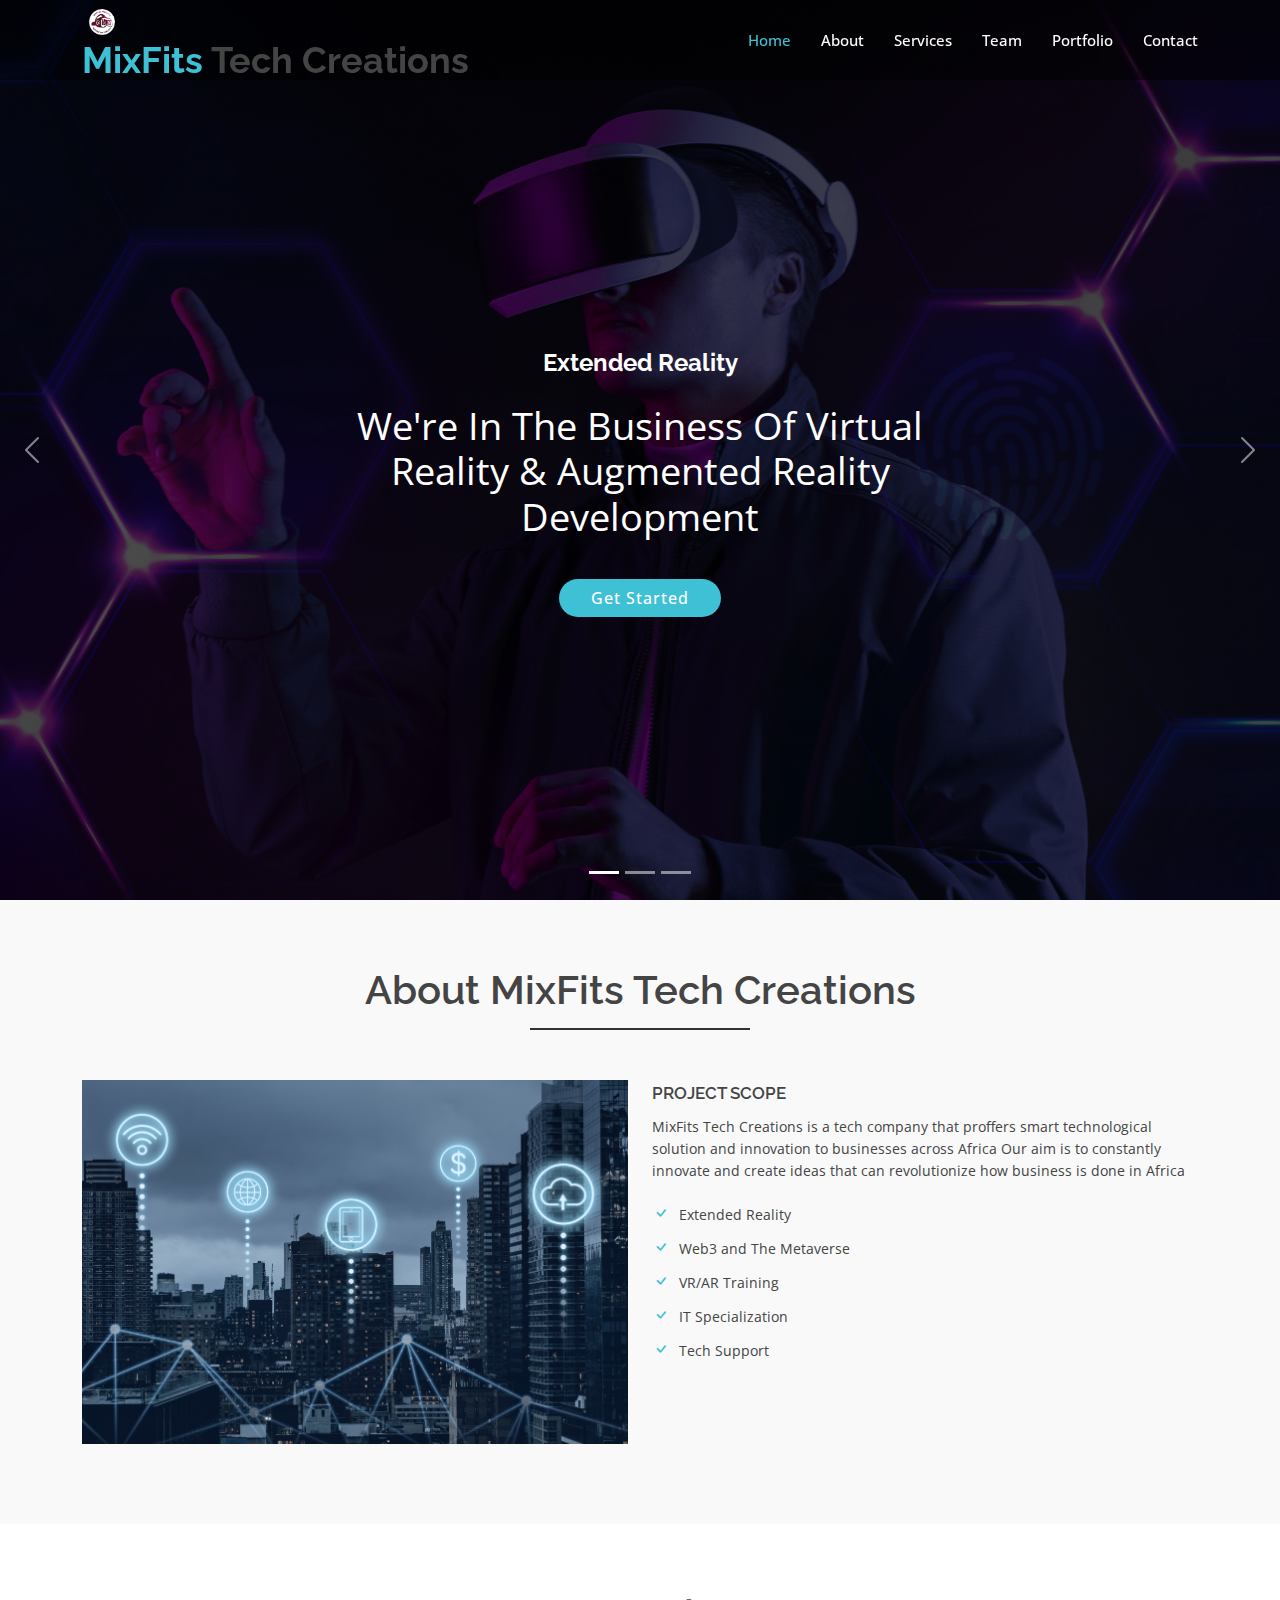
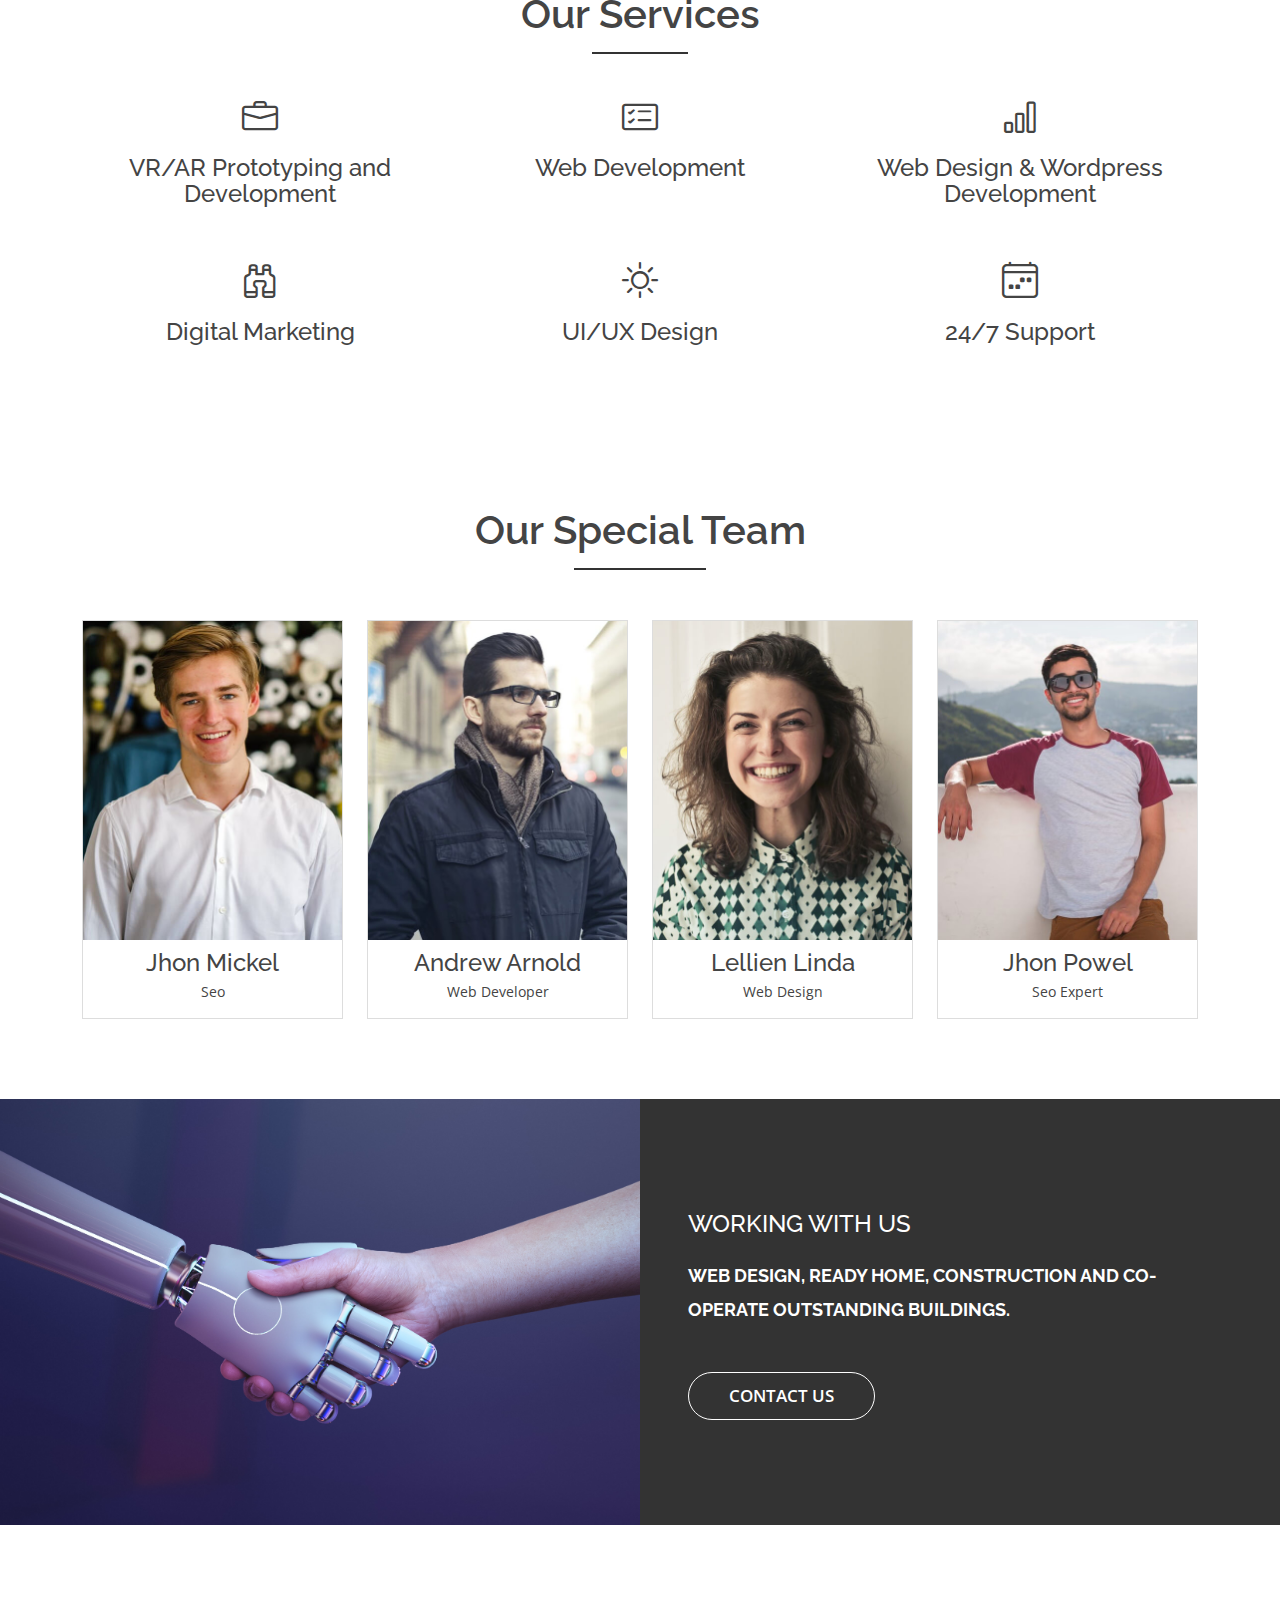
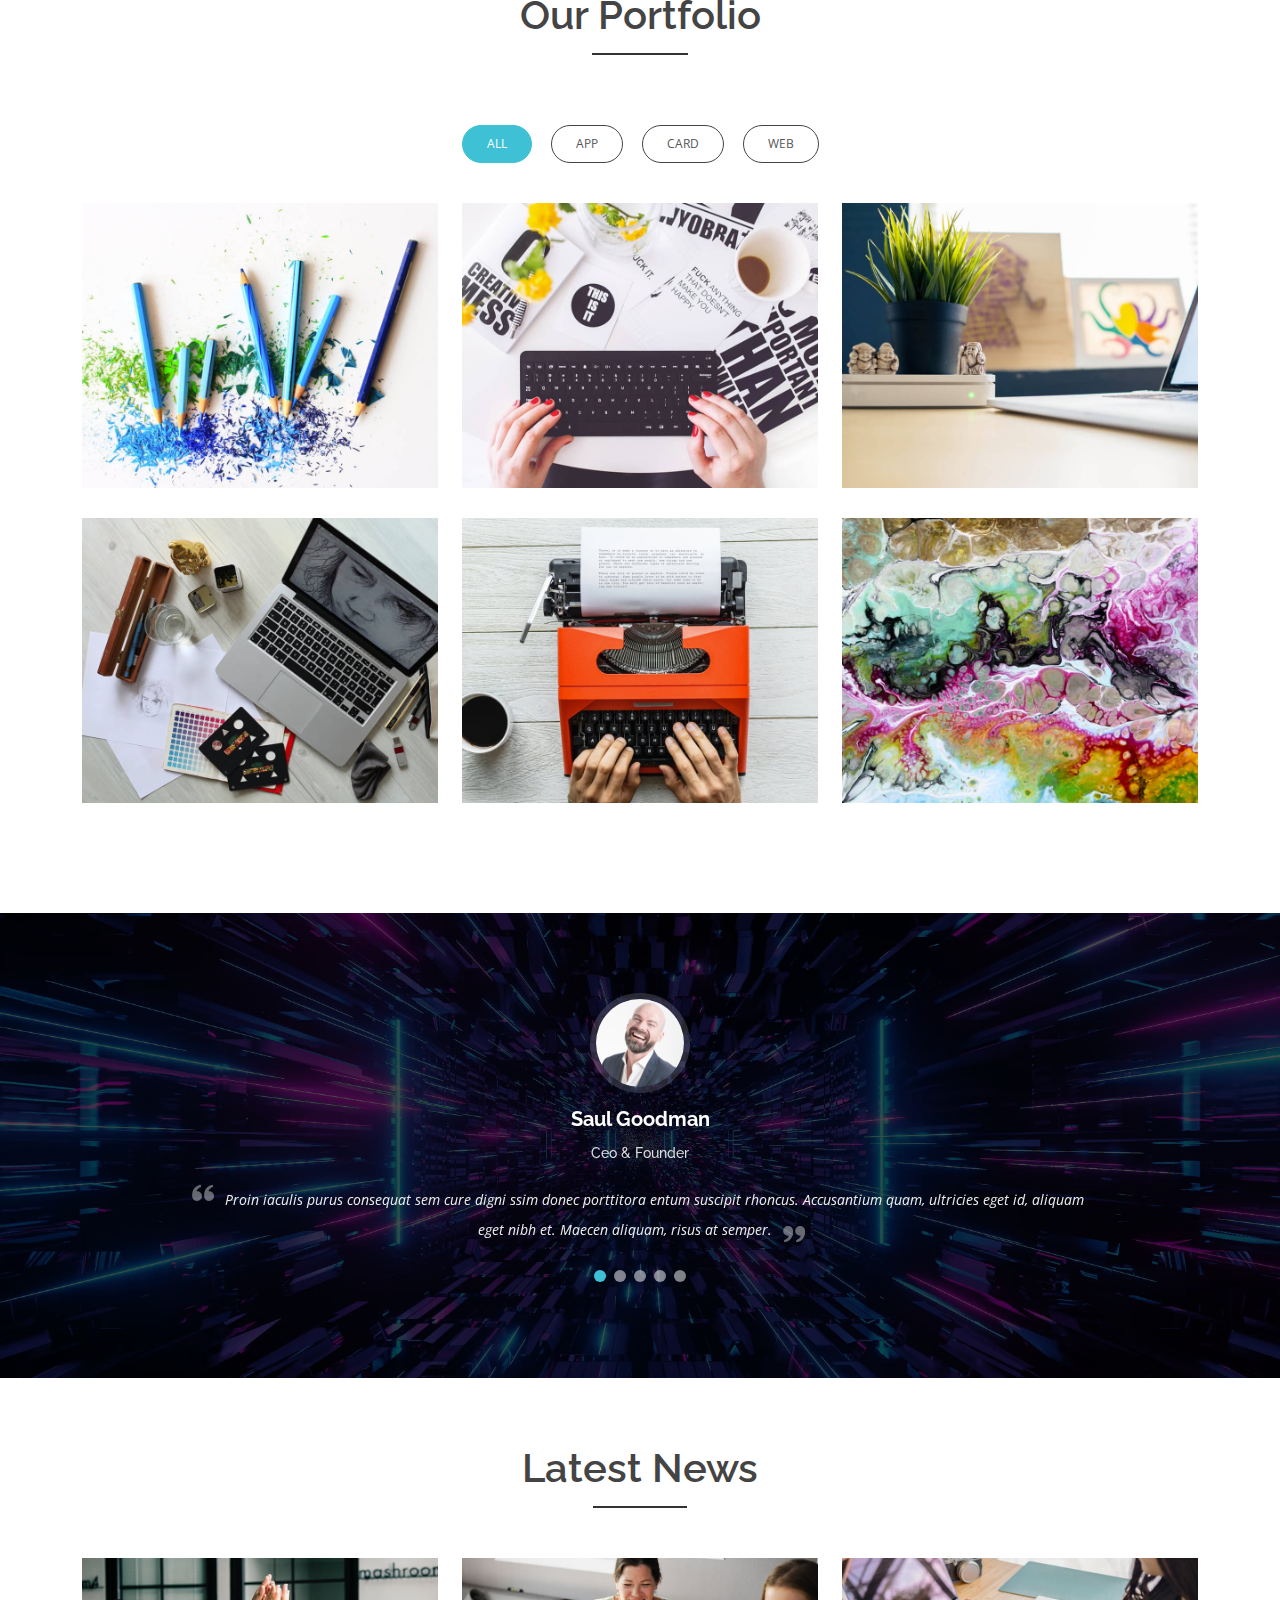
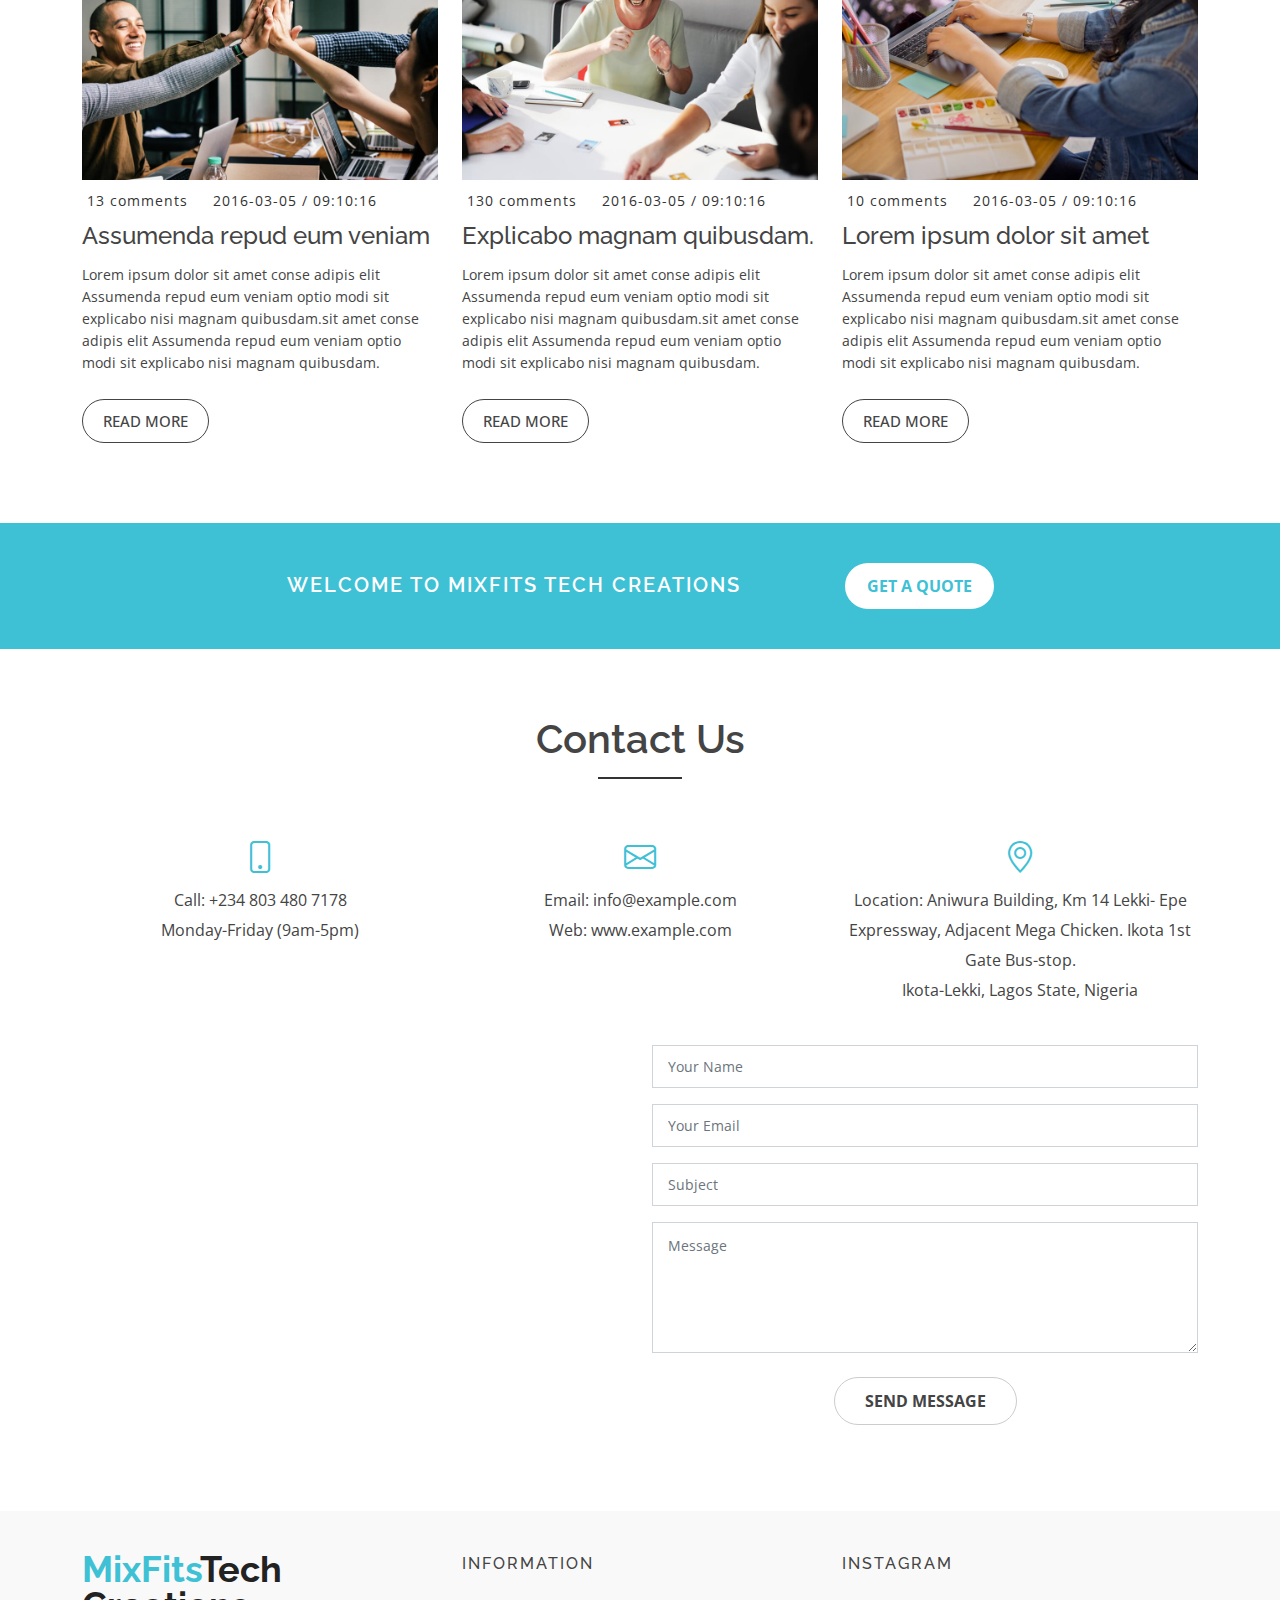
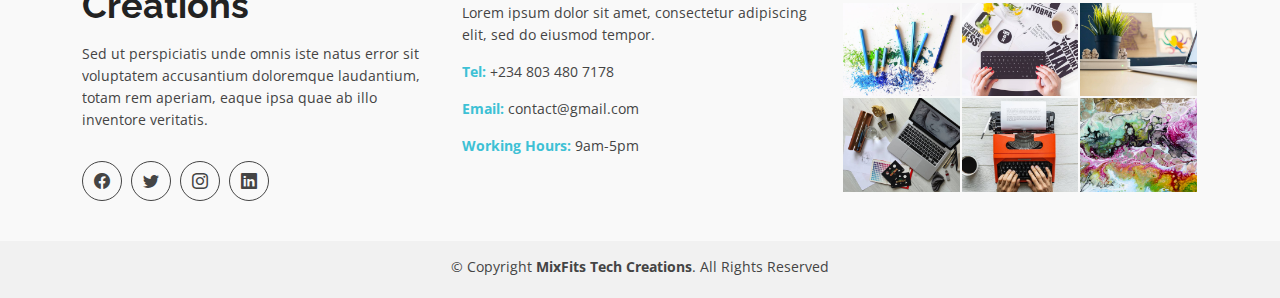
==== commit bbc7ee2f: "edited content" ====
--- a/index.html
+++ b/index.html
@@ -5,7 +5,7 @@
   <meta charset="utf-8">
   <meta content="width=device-width, initial-scale=1.0" name="viewport">
 
-  <title>eBusiness Bootstrap Template - Index</title>
+  <title>MixFits Tech Creations</title>
   <meta content="" name="description">
   <meta content="" name="keywords">
 
@@ -26,6 +26,7 @@
 
   <!-- Template Main CSS File -->
   <link href="assets/css/style.css" rel="stylesheet">
+  <!-- <link href="/index.css" rel="stylesheet"> -->
 
   <!-- =======================================================
   * Template Name: eBusiness - v4.10.0
@@ -44,9 +45,12 @@
       <div class="logo">
         <!--  -->
         <!-- Uncomment below if you prefer to use an image logo -->
-        <a href="index.html"><img src="assets/img/mixfits.png" alt="Responsive image"  class="navbar-brand"><h1><span>MixFits</span> Tech Creations</h1></a>
-      </div>
-
+        <a href="index.html"><img src="assets/img/mixfits.png" alt="Responsive image"  class="navbar-brand"></a>
+      
+        <div>
+          <h1><span>MixFits</span> Tech Creations</h1>
+        </div>
+      </div>
       <nav id="navbar" class="navbar">
         <ul>
           <li><a class="nav-link scrollto active" href="#hero">Home</a></li>
@@ -95,7 +99,7 @@
             <div class="carousel-container">
               <div class="container">
                 <h2 class="animate__animated animate__fadeInDown">AI & Deep Learning</h2>
-                <p class="animate__animated animate__fadeInUp">Beatae vitae dicta sunt explicabo. Nemo enim ipsam voluptatem</p>
+                <p class="animate__animated animate__fadeInUp">Process Automation with Robotics & Machine Learning</p>
                 <a href="#about" class="btn-get-started scrollto animate__animated animate__fadeInUp">Get Started</a>
               </div>
             </div>
@@ -143,26 +147,30 @@
             <div class="well-middle">
               <div class="single-well">
                 <a href="#">
-                  <h4 class="sec-head">project Maintenance</h4>
+                  <h4 class="sec-head">Project Scope</h4>
                 </a>
                 <p>
-                  Redug Lagre dolor sit amet, consectetur adipisicing elit. Itaque quas officiis iure aspernatur sit adipisci quaerat unde at nequeRedug Lagre dolor sit amet, consectetur adipisicing elit. Itaque quas officiis iure
+                  MixFits Tech Creations is a tech company that proffers smart
+technological solution and innovation to businesses across Africa
+
+Our aim is to constantly innovate and create ideas that can
+revolutionize how business is done in Africa
                 </p>
                 <ul>
                   <li>
-                    <i class="bi bi-check"></i> Interior design Package
+                    <i class="bi bi-check"></i> Extended Reality
                   </li>
                   <li>
-                    <i class="bi bi-check"></i> Building House
+                    <i class="bi bi-check"></i> Web3 and The Metaverse
                   </li>
                   <li>
-                    <i class="bi bi-check"></i> Reparing of Residentail Roof
+                    <i class="bi bi-check"></i> VR/AR Training
                   </li>
                   <li>
-                    <i class="bi bi-check"></i> Renovaion of Commercial Office
+                    <i class="bi bi-check"></i> IT Specialization
                   </li>
                   <li>
-                    <i class="bi bi-check"></i> Make Quality Products
+                    <i class="bi bi-check"></i> Tech Support
                   </li>
                 </ul>
               </div>
@@ -192,10 +200,7 @@
                   <a class="services-icon" href="#">
                     <i class="bi bi-briefcase"></i>
                   </a>
-                  <h4>Expert Coder</h4>
-                  <p>
-                    will have to make sure the prototype looks finished by inserting text or photo.make sure the prototype looks finished by.
-                  </p>
+                  <h4>VR/AR Prototyping and Development</h4>
                 </div>
               </div>
               <!-- end about-details -->
@@ -208,10 +213,7 @@
                   <a class="services-icon" href="#">
                     <i class="bi bi-card-checklist"></i>
                   </a>
-                  <h4>Creative Designer</h4>
-                  <p>
-                    will have to make sure the prototype looks finished by inserting text or photo.make sure the prototype looks finished by.
-                  </p>
+                  <h4>Web Development</h4>
                 </div>
               </div>
               <!-- end about-details -->
@@ -225,10 +227,7 @@
                   <a class="services-icon" href="#">
                     <i class="bi bi-bar-chart"></i>
                   </a>
-                  <h4>Wordpress Developer</h4>
-                  <p>
-                    will have to make sure the prototype looks finished by inserting text or photo.make sure the prototype looks finished by.
-                  </p>
+                  <h4>Web Design & Wordpress Development</h4>
                 </div>
               </div>
               <!-- end about-details -->
@@ -242,10 +241,7 @@
                   <a class="services-icon" href="#">
                     <i class="bi bi-binoculars"></i>
                   </a>
-                  <h4>Social Marketer </h4>
-                  <p>
-                    will have to make sure the prototype looks finished by inserting text or photo.make sure the prototype looks finished by.
-                  </p>
+                  <h4>Digital Marketing </h4>
                 </div>
               </div>
               <!-- end about-details -->
@@ -260,10 +256,7 @@
                   <a class="services-icon" href="#">
                     <i class="bi bi-brightness-high"></i>
                   </a>
-                  <h4>Seo Expart</h4>
-                  <p>
-                    will have to make sure the prototype looks finished by inserting text or photo.make sure the prototype looks finished by.
-                  </p>
+                  <h4>UI/UX Design</h4>
                 </div>
               </div>
               <!-- end about-details -->
@@ -279,9 +272,6 @@
                     <i class="bi bi-calendar4-week"></i>
                   </a>
                   <h4>24/7 Support</h4>
-                  <p>
-                    will have to make sure the prototype looks finished by inserting text or photo.make sure the prototype looks finished by.
-                  </p>
                 </div>
               </div>
               <!-- end about-details -->
@@ -297,7 +287,7 @@
         <div class="row">
           <div class="col-md-12 col-sm-12 col-xs-12">
             <div class="section-headline text-center">
-              <h2>Our special Team</h2>
+              <h2>Our Special Team</h2>
             </div>
           </div>
         </div>
@@ -446,9 +436,9 @@
         </div>
         <div class="col-lg-6 work-right-text d-flex align-items-center">
           <div class="px-5 py-5 py-lg-0">
-            <h2>working with us</h2>
+            <h2>Working with us</h2>
             <h5>Web Design, Ready Home, Construction and Co-operate Outstanding Buildings.</h5>
-            <a href="#contact" class="ready-btn scrollto">Contact us</a>
+            <a href="#contact" class="ready-btn scrollto">Contact Us</a>
           </div>
         </div>
       </div>
@@ -505,7 +495,7 @@
                   <div class="project-dec">
                     <a class="portfolio-lightbox" data-gallery="myGallery" href="assets/img/portfolio/2.jpg">
                       <h4>Blue Sea</h4>
-                      <span>Photosho</span>
+                      <span>Photoshop</span>
                     </a>
                   </div>
                 </div>
@@ -590,70 +580,6 @@
       </div>
     </div><!-- End Portfolio Section -->
 
-    <!-- ======= Pricing Section ======= -->
-    <div id="pricing" class="pricing-area area-padding">
-      <div class="container">
-        <div class="row">
-          <div class="col-md-12 col-sm-12 col-xs-12">
-            <div class="section-headline text-center">
-              <h2>Pricing Table</h2>
-            </div>
-          </div>
-        </div>
-        <div class="row">
-          <div class="col-md-4 col-sm-4 col-xs-12">
-            <div class="pri_table_list">
-              <h3>basic <br /> <span>$80 / month</span></h3>
-              <ol>
-                <li class="check"><i class="bi bi-check"></i><span>Online system</span></li>
-                <li class="check"><i class="bi bi-x"></i><span>Full access</span></li>
-                <li class="check"><i class="bi bi-check"></i><span>Free apps</span></li>
-                <li class="check"><i class="bi bi-check"></i><span>Multiple slider</span></li>
-                <li class="cross"><i class="bi bi-x"></i><span>Free domin</span></li>
-                <li class="cross"><i class="bi bi-x"></i><span>Support unlimited</span></li>
-                <li class="check"><i class="bi bi-check"></i><span>Payment online</span></li>
-                <li class="check"><i class="bi bi-x"></i><span>Cash back</span></li>
-              </ol>
-              <button>sign up now</button>
-            </div>
-          </div>
-          <div class="col-md-4 col-sm-4 col-xs-12">
-            <div class="pri_table_list active">
-              <span class="saleon">top sale</span>
-              <h3>standard <br /> <span>$110 / month</span></h3>
-              <ol>
-                <li class="check"><i class="bi bi-check"></i><span>Online system</span></li>
-                <li class="check"><i class="bi bi-check"></i><span>Full access</span></li>
-                <li class="check"><i class="bi bi-check"></i><span>Free apps</span></li>
-                <li class="check"><i class="bi bi-check"></i><span>Multiple slider</span></li>
-                <li class="cross"><i class="bi bi-x"></i><span>Free domin</span></li>
-                <li class="check"><i class="bi bi-check"></i><span>Support unlimited</span></li>
-                <li class="check"><i class="bi bi-check"></i><span>Payment online</span></li>
-                <li class="cross"><i class="bi bi-x"></i><span>Cash back</span></li>
-              </ol>
-              <button>sign up now</button>
-            </div>
-          </div>
-          <div class="col-md-4 col-sm-4 col-xs-12">
-            <div class="pri_table_list">
-              <h3>premium <br /> <span>$150 / month</span></h3>
-              <ol>
-                <li class="check"><i class="bi bi-check"></i><span>Online system</span></li>
-                <li class="check"><i class="bi bi-check"></i><span>Full access</span></li>
-                <li class="check"><i class="bi bi-check"></i><span>Free apps</span></li>
-                <li class="check"><i class="bi bi-check"></i><span>Multiple slider</span></li>
-                <li class="check"><i class="bi bi-check"></i><span>Free domin</span></li>
-                <li class="check"><i class="bi bi-check"></i><span>Support unlimited</span></li>
-                <li class="check"><i class="bi bi-check"></i><span>Payment online</span></li>
-                <li class="check"><i class="bi bi-check"></i><span>Cash back</span></li>
-              </ol>
-              <button>sign up now</button>
-            </div>
-          </div>
-        </div>
-      </div>
-    </div><!-- End Pricing Section -->
-
     <!-- ======= Testimonials Section ======= -->
     <div id="testimonials" class="testimonials">
       <div class="container">
@@ -852,7 +778,7 @@
         <div class="row">
           <div class="col-lg-12 col-md-12 col-sm-12 col-xs=12">
             <div class="suscribe-text text-center">
-              <h3>Welcome to our eBusiness company</h3>
+              <h3>Welcome to MixFits Tech Creations</h3>
               <a class="sus-btn" href="#">Get A quote</a>
             </div>
           </div>
@@ -868,7 +794,7 @@
           <div class="row">
             <div class="col-md-12 col-sm-12 col-xs-12">
               <div class="section-headline text-center">
-                <h2>Contact us</h2>
+                <h2>Contact Us</h2>
               </div>
             </div>
           </div>
@@ -879,7 +805,7 @@
                 <div class="single-icon">
                   <i class="bi bi-phone"></i>
                   <p>
-                    Call: +1 5589 55488 55<br>
+                    Call: +234 803 480 7178<br>
                     <span>Monday-Friday (9am-5pm)</span>
                   </p>
                 </div>
@@ -903,8 +829,10 @@
                 <div class="single-icon">
                   <i class="bi bi-geo-alt"></i>
                   <p>
-                    Location: A108 Adam Street<br>
-                    <span>NY 535022, USA</span>
+                    Location: Aniwura Building, Km 14 Lekki- Epe
+                    Expressway, Adjacent Mega Chicken. Ikota 1st Gate Bus-stop.
+                    <br>
+                    <span>Ikota-Lekki, Lagos State, Nigeria</span>
                   </p>
                 </div>
               </div>
@@ -915,7 +843,7 @@
             <!-- Start Google Map -->
             <div class="col-md-6">
               <!-- Start Map -->
-              <iframe src="https://www.google.com/maps/embed?pb=!1m18!1m12!1m3!1d22864.11283411948!2d-73.96468908098944!3d40.630720240038435!2m3!1f0!2f0!3f0!3m2!1i1024!2i768!4f13.1!3m3!1m2!1s0x89c24fa5d33f083b%3A0xc80b8f06e177fe62!2sNew+York%2C+NY%2C+USA!5e0!3m2!1sen!2sbg!4v1540447494452" width="100%" height="380" frameborder="0" style="border:0" allowfullscreen></iframe>
+              <iframe src="https://www.google.com/maps/embed?pb=!1m14!1m8!1m3!1d15973.150323334692!2d3.5535928638146643!3d6.450635024863258!3m2!1i1024!2i768!4f13.1!3m3!1m2!1s0x0%3A0x4ff9cbe2ff22fb9f!2sAEF%20Tech%20Camp!5e0!3m2!1sen!2sng!4v1674865498006!5m2!1sen!2sng" width="100%" height="380" frameborder="0" style="border:0" allowfullscreen></iframe>
               <!-- End Map -->
             </div>
             <!-- End Google Map -->
@@ -962,7 +890,7 @@
             <div class="footer-content">
               <div class="footer-head">
                 <div class="footer-logo">
-                  <h2><span>e</span>Business</h2>
+                  <h2><span>MixFits</span>Tech Creations</h2>
                 </div>
 
                 <p>Sed ut perspiciatis unde omnis iste natus error sit voluptatem accusantium doloremque laudantium, totam rem aperiam, eaque ipsa quae ab illo inventore veritatis.</p>
@@ -989,13 +917,13 @@
           <div class="col-md-4">
             <div class="footer-content">
               <div class="footer-head">
-                <h4>information</h4>
+                <h4>Information</h4>
                 <p>
                   Lorem ipsum dolor sit amet, consectetur adipiscing elit, sed do eiusmod tempor.
                 </p>
                 <div class="footer-contacts">
-                  <p><span>Tel:</span> +123 456 789</p>
-                  <p><span>Email:</span> contact@example.com</p>
+                  <p><span>Tel:</span> +234 803 480 7178</p>
+                  <p><span>Email:</span> contact@gmail.com</p>
                   <p><span>Working Hours:</span> 9am-5pm</p>
                 </div>
               </div>
@@ -1026,7 +954,7 @@
           <div class="col-md-12 col-sm-12 col-xs-12">
             <div class="copyright text-center">
               <p>
-                &copy; Copyright <strong>eBusiness</strong>. All Rights Reserved
+                &copy; Copyright <strong>MixFits Tech Creations</strong>. All Rights Reserved
               </p>
             </div>
             <div class="credits">
@@ -1036,7 +964,6 @@
               Licensing information: https://bootstrapmade.com/license/
               Purchase the pro version with working PHP/AJAX contact form: https://bootstrapmade.com/buy/?theme=eBusiness
             -->
-              Designed by <a href="https://bootstrapmade.com/">BootstrapMade</a>
             </div>
           </div>
         </div>
--- a/index.css
+++ b/index.css
@@ -0,0 +1,7 @@
+.navbar-brand {
+    position: relative;
+    background: url(../images/logo.png);
+    width: 170px;
+    left: 15px;
+    background-size: contain;
+}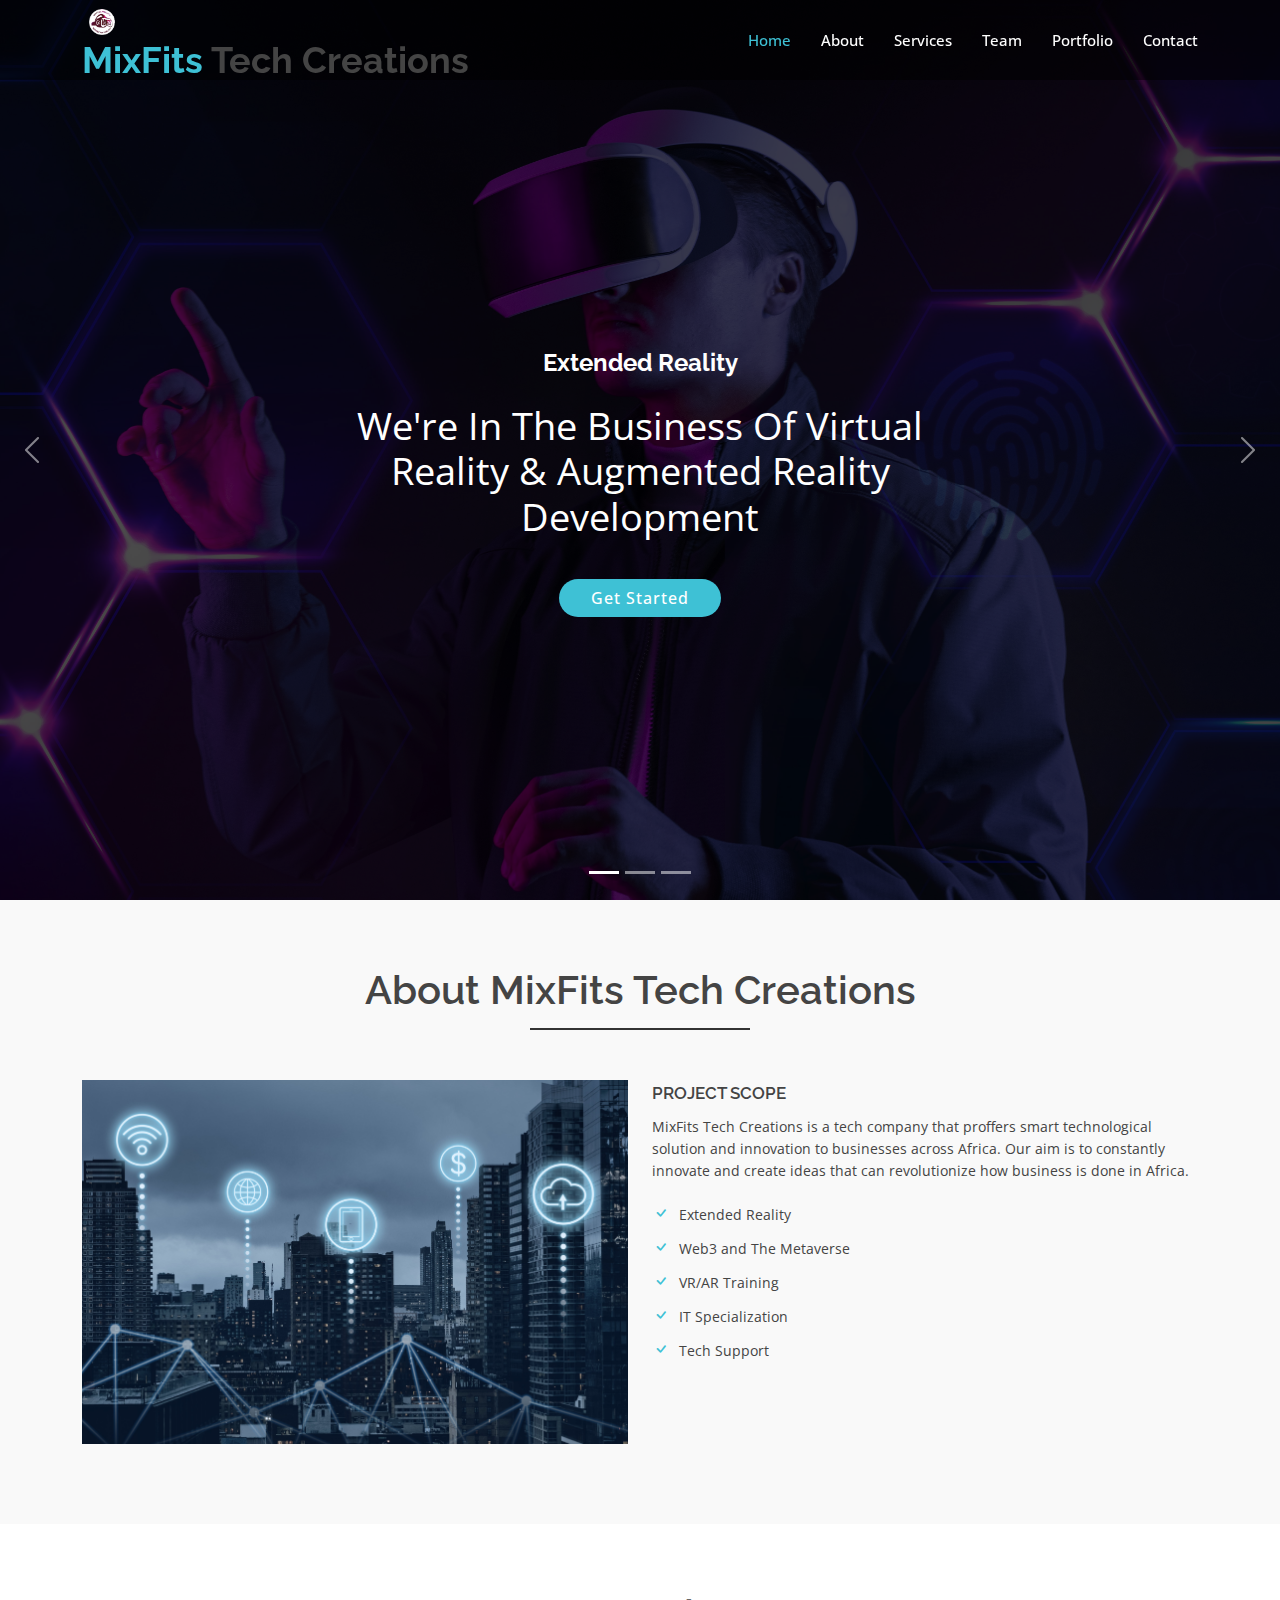
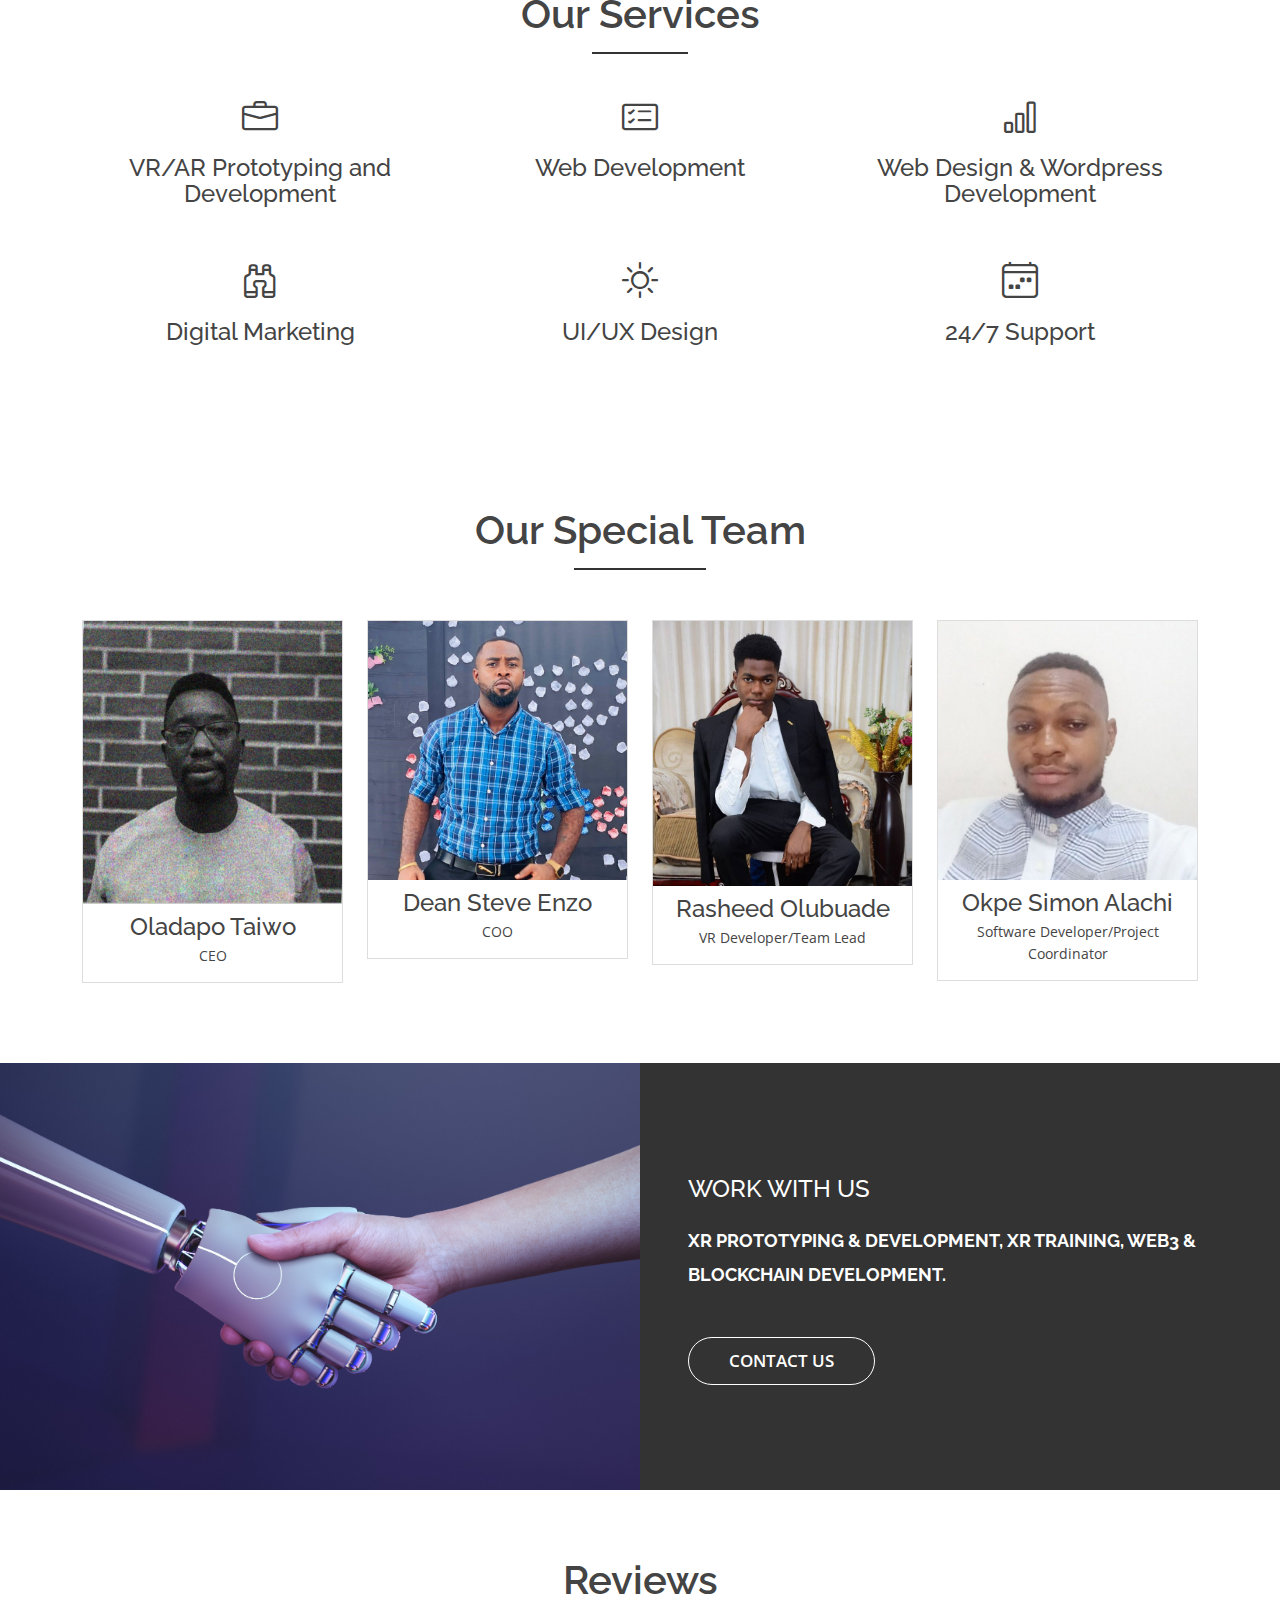
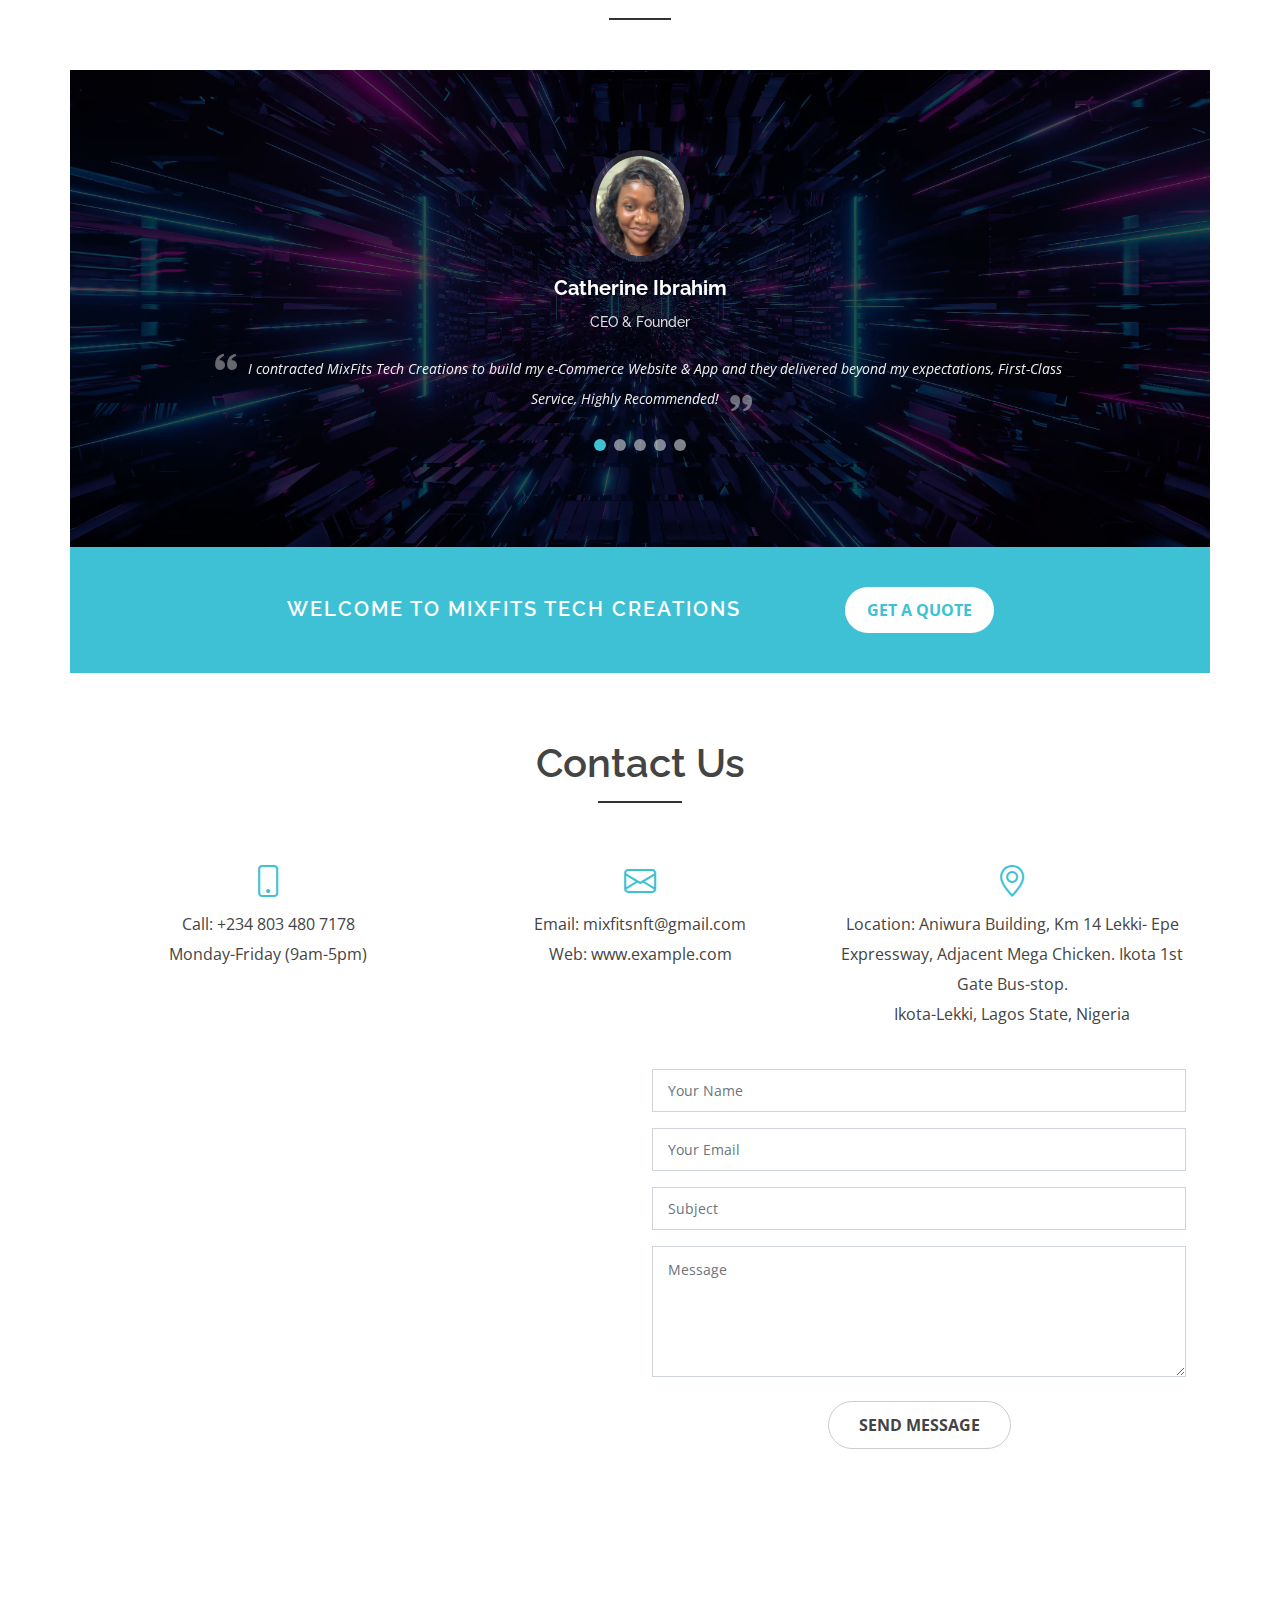
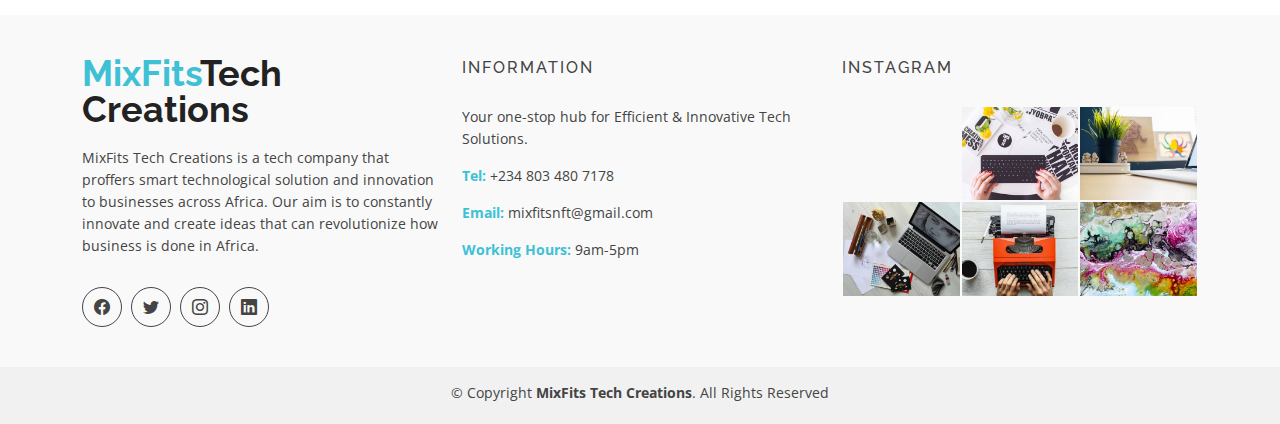
==== commit 44cb0555: "major changes to landing page layout" ====
--- a/index.html
+++ b/index.html
@@ -11,7 +11,7 @@
 
   <!-- Favicons -->
   <link href="assets/img/favicon.png" rel="icon">
-  <link href="assets/img/apple-touch-icon.png" rel="apple-touch-icon">
+  <link href="assets/img/favicon.png" rel="icon">
 
   <!-- Google Fonts -->
   <link href="https://fonts.googleapis.com/css?family=Open+Sans:300,400,400i,600,700|Raleway:300,400,400i,500,500i,700,800,900" rel="stylesheet">
@@ -151,10 +151,10 @@
                 </a>
                 <p>
                   MixFits Tech Creations is a tech company that proffers smart
-technological solution and innovation to businesses across Africa
+technological solution and innovation to businesses across Africa.
 
 Our aim is to constantly innovate and create ideas that can
-revolutionize how business is done in Africa
+revolutionize how business is done in Africa.
                 </p>
                 <ul>
                   <li>
@@ -296,7 +296,7 @@
             <div class="single-team-member">
               <div class="team-img">
                 <a href="#">
-                  <img src="assets/img/team/1.jpg" alt="">
+                  <img src="assets/img/team/1.jpeg" alt="">
                 </a>
                 <div class="team-social-icon text-center">
                   <ul>
@@ -319,8 +319,8 @@
                 </div>
               </div>
               <div class="team-content text-center">
-                <h4>Jhon Mickel</h4>
-                <p>Seo</p>
+                <h4>Oladapo Taiwo</h4>
+                <p>CEO</p>
               </div>
             </div>
           </div>
@@ -329,7 +329,7 @@
             <div class="single-team-member">
               <div class="team-img">
                 <a href="#">
-                  <img src="assets/img/team/2.jpg" alt="">
+                  <img src="assets/img/team/2.jpeg" alt="">
                 </a>
                 <div class="team-social-icon text-center">
                   <ul>
@@ -352,8 +352,8 @@
                 </div>
               </div>
               <div class="team-content text-center">
-                <h4>Andrew Arnold</h4>
-                <p>Web Developer</p>
+                <h4>Dean Steve Enzo</h4>
+                <p>COO</p>
               </div>
             </div>
           </div>
@@ -362,7 +362,7 @@
             <div class="single-team-member">
               <div class="team-img">
                 <a href="#">
-                  <img src="assets/img/team/3.jpg" alt="">
+                  <img src="assets/img/team/3.jpeg" alt="">
                 </a>
                 <div class="team-social-icon text-center">
                   <ul>
@@ -385,8 +385,8 @@
                 </div>
               </div>
               <div class="team-content text-center">
-                <h4>Lellien Linda</h4>
-                <p>Web Design</p>
+                <h4>Rasheed Olubuade</h4>
+                <p>VR Developer/Team Lead</p>
               </div>
             </div>
           </div>
@@ -395,7 +395,7 @@
             <div class="single-team-member">
               <div class="team-img">
                 <a href="#">
-                  <img src="assets/img/team/4.jpg" alt="">
+                  <img src="assets/img/team/4.jpeg" alt="">
                 </a>
                 <div class="team-social-icon text-center">
                   <ul>
@@ -418,8 +418,8 @@
                 </div>
               </div>
               <div class="team-content text-center">
-                <h4>Jhon Powel</h4>
-                <p>Seo Expert</p>
+                <h4>Okpe Simon Alachi</h4>
+                <p>Software Developer/Project Coordinator</p>
               </div>
             </div>
           </div>
@@ -436,8 +436,8 @@
         </div>
         <div class="col-lg-6 work-right-text d-flex align-items-center">
           <div class="px-5 py-5 py-lg-0">
-            <h2>Working with us</h2>
-            <h5>Web Design, Ready Home, Construction and Co-operate Outstanding Buildings.</h5>
+            <h2>Work with us</h2>
+            <h5>XR Prototyping & Development, XR Training, Web3 & Blockchain Development.</h5>
             <a href="#contact" class="ready-btn scrollto">Contact Us</a>
           </div>
         </div>
@@ -445,7 +445,7 @@
     </div><!-- End Rviews Section -->
 
     <!-- ======= Portfolio Section ======= -->
-    <div id="portfolio" class="portfolio-area area-padding fix">
+    <!-- <div id="portfolio" class="portfolio-area area-padding fix">
       <div class="container">
         <div class="row">
           <div class="col-lg-12 col-md-12 col-sm-12 col-xs-12">
@@ -454,9 +454,11 @@
             </div>
           </div>
         </div>
-        <div class="row wesome-project-1 fix">
+        <div class="row wesome-project-1 fix"> -->
+
           <!-- Start Portfolio -page -->
-          <div class="col-lg-12 col-md-12 col-sm-12 col-xs-12">
+
+          <!-- <div class="col-lg-12 col-md-12 col-sm-12 col-xs-12">
             <ul id="portfolio-flters">
               <li data-filter="*" class="filter-active">All</li>
               <li data-filter=".filter-app">App</li>
@@ -466,13 +468,13 @@
           </div>
         </div>
 
-        <div class="row awesome-project-content portfolio-container">
+        <div class="row awesome-project-content portfolio-container"> -->
 
           <!-- portfolio-item start -->
-          <div class="col-md-4 col-sm-4 col-xs-12 portfolio-item filter-app portfolio-item">
+          <!-- <div class="col-md-4 col-sm-4 col-xs-12 portfolio-item filter-app portfolio-item">
             <div class="single-awesome-project">
               <div class="awesome-img">
-                <a href="#"><img src="assets/img/portfolio/1.jpg" alt="" /></a>
+                <a href="#"><video src="assets/img/portfolio/1.mp4" alt="" /></a>
                 <div class="add-actions text-center">
                   <div class="project-dec">
                     <a class="portfolio-lightbox" data-gallery="myGallery" href="assets/img/portfolio/1.jpg">
@@ -483,11 +485,11 @@
                 </div>
               </div>
             </div>
-          </div>
+          </div> -->
           <!-- portfolio-item end -->
 
           <!-- portfolio-item start -->
-          <div class="col-md-4 col-sm-4 col-xs-12 portfolio-item filter-web">
+          <!-- <div class="col-md-4 col-sm-4 col-xs-12 portfolio-item filter-web">
             <div class="single-awesome-project">
               <div class="awesome-img">
                 <a href="#"><img src="assets/img/portfolio/2.jpg" alt="" /></a>
@@ -501,11 +503,11 @@
                 </div>
               </div>
             </div>
-          </div>
+          </div> -->
           <!-- portfolio-item end -->
 
           <!-- portfolio-item start -->
-          <div class="col-md-4 col-sm-4 col-xs-12 portfolio-item filter-card">
+          <!-- <div class="col-md-4 col-sm-4 col-xs-12 portfolio-item filter-card">
             <div class="single-awesome-project">
               <div class="awesome-img">
                 <a href="#"><img src="assets/img/portfolio/3.jpg" alt="" /></a>
@@ -519,11 +521,11 @@
                 </div>
               </div>
             </div>
-          </div>
+          </div> -->
           <!-- portfolio-item end -->
 
           <!-- portfolio-item start -->
-          <div class="col-md-4 col-sm-4 col-xs-12 portfolio-item filter-web">
+          <!-- <div class="col-md-4 col-sm-4 col-xs-12 portfolio-item filter-web">
             <div class="single-awesome-project">
               <div class="awesome-img">
                 <a href="#"><img src="assets/img/portfolio/4.jpg" alt="" /></a>
@@ -537,11 +539,11 @@
                 </div>
               </div>
             </div>
-          </div>
+          </div> -->
           <!-- portfolio-item end -->
 
           <!-- portfolio-item start -->
-          <div class="col-md-4 col-sm-4 col-xs-12 portfolio-item filter-app">
+          <!-- <div class="col-md-4 col-sm-4 col-xs-12 portfolio-item filter-app">
             <div class="single-awesome-project">
               <div class="awesome-img">
                 <a href="#"><img src="assets/img/portfolio/5.jpg" alt="" /></a>
@@ -555,11 +557,11 @@
                 </div>
               </div>
             </div>
-          </div>
+          </div> -->
           <!-- portfolio-item end -->
 
           <!-- portfolio-item start -->
-          <div class="col-md-4 col-sm-4 col-xs-12 portfolio-item filter-web">
+          <!-- <div class="col-md-4 col-sm-4 col-xs-12 portfolio-item filter-web">
             <div class="single-awesome-project">
               <div class="awesome-img">
                 <a href="#"><img src="assets/img/portfolio/6.jpg" alt="" /></a>
@@ -573,14 +575,24 @@
                 </div>
               </div>
             </div>
-          </div>
+          </div> -->
           <!-- portfolio-item end -->
 
-        </div>
-      </div>
-    </div><!-- End Portfolio Section -->
+        <!-- </div>
+      </div>
+    </div>End Portfolio Section -->
 
     <!-- ======= Testimonials Section ======= -->
+    <div id="portfolio" class="portfolio-area area-padding fix">
+      <div class="container">
+        <div class="row">
+          <div class="col-lg-12 col-md-12 col-sm-12 col-xs-12">
+            <div class="section-headline text-center">
+              <h2>Reviews</h2>
+            </div>
+          </div>
+        </div>
+        <div class="row wesome-project-1 fix">
     <div id="testimonials" class="testimonials">
       <div class="container">
 
@@ -589,12 +601,12 @@
 
             <div class="swiper-slide">
               <div class="testimonial-item">
-                <img src="assets/img/testimonials/testimonials-1.jpg" class="testimonial-img" alt="">
-                <h3>Saul Goodman</h3>
-                <h4>Ceo &amp; Founder</h4>
+                <img src="assets/img/testimonials/testimonials-1.jpeg" class="testimonial-img" alt="">
+                <h3>Catherine Ibrahim</h3>
+                <h4>CEO &amp; Founder</h4>
                 <p>
                   <i class="bx bxs-quote-alt-left quote-icon-left"></i>
-                  Proin iaculis purus consequat sem cure digni ssim donec porttitora entum suscipit rhoncus. Accusantium quam, ultricies eget id, aliquam eget nibh et. Maecen aliquam, risus at semper.
+                  I contracted MixFits Tech Creations to build my e-Commerce Website & App and they delivered beyond my expectations, First-Class Service, Highly Recommended!
                   <i class="bx bxs-quote-alt-right quote-icon-right"></i>
                 </p>
               </div>
@@ -602,12 +614,12 @@
 
             <div class="swiper-slide">
               <div class="testimonial-item">
-                <img src="assets/img/testimonials/testimonials-2.jpg" class="testimonial-img" alt="">
-                <h3>Sara Wilsson</h3>
-                <h4>Designer</h4>
+                <img src="assets/img/testimonials/testimonials-2.jpeg" class="testimonial-img" alt="">
+                <h3>Jemimah Bature</h3>
+                <h4>Designer & Management Expert</h4>
                 <p>
                   <i class="bx bxs-quote-alt-left quote-icon-left"></i>
-                  Export tempor illum tamen malis malis eram quae irure esse labore quem cillum quid cillum eram malis quorum velit fore eram velit sunt aliqua noster fugiat irure amet legam anim culpa.
+                  Service was seamless and remarkable. Highly Professional Lot!
                   <i class="bx bxs-quote-alt-right quote-icon-right"></i>
                 </p>
               </div>
@@ -615,12 +627,12 @@
 
             <div class="swiper-slide">
               <div class="testimonial-item">
-                <img src="assets/img/testimonials/testimonials-3.jpg" class="testimonial-img" alt="">
-                <h3>Jena Karlis</h3>
-                <h4>Store Owner</h4>
+                <img src="assets/img/testimonials/testimonials-3.jpeg" class="testimonial-img" alt="">
+                <h3>Farinloye Oladayo</h3>
+                <h4>Business Executive</h4>
                 <p>
                   <i class="bx bxs-quote-alt-left quote-icon-left"></i>
-                  Enim nisi quem export duis labore cillum quae magna enim sint quorum nulla quem veniam duis minim tempor labore quem eram duis noster aute amet eram fore quis sint minim.
+                  Timely Service is one pillar of business I do not joke about and the MixFits Team came correct. For unrivalled & innovative Tech Solutions, they're your go-to guys.
                   <i class="bx bxs-quote-alt-right quote-icon-right"></i>
                 </p>
               </div>
@@ -633,7 +645,7 @@
                 <h4>Freelancer</h4>
                 <p>
                   <i class="bx bxs-quote-alt-left quote-icon-left"></i>
-                  Fugiat enim eram quae cillum dolore dolor amet nulla culpa multos export minim fugiat minim velit minim dolor enim duis veniam ipsum anim magna sunt elit fore quem dolore labore illum veniam.
+                  First time doing business with an African StartUp and they left a good impression on me with their global operational standards. Go MixFits!
                   <i class="bx bxs-quote-alt-right quote-icon-right"></i>
                 </p>
               </div>
@@ -646,7 +658,7 @@
                 <h4>Entrepreneur</h4>
                 <p>
                   <i class="bx bxs-quote-alt-left quote-icon-left"></i>
-                  Quis quorum aliqua sint quem legam fore sunt eram irure aliqua veniam tempor noster veniam enim culpa labore duis sunt culpa nulla illum cillum fugiat legam esse veniam culpa fore nisi cillum quid.
+                  They boast a very skilled & resourceful team. Exceptional. 
                   <i class="bx bxs-quote-alt-right quote-icon-right"></i>
                 </p>
               </div>
@@ -660,7 +672,7 @@
     </div><!-- End Testimonials Section -->
 
     <!-- ======= Blog Section ======= -->
-    <div id="blog" class="blog-area">
+    <!-- <div id="blog" class="blog-area">
       <div class="blog-inner area-padding">
         <div class="blog-overly"></div>
         <div class="container ">
@@ -671,9 +683,9 @@
               </div>
             </div>
           </div>
-          <div class="row">
+          <div class="row"> -->
             <!-- Start Left Blog -->
-            <div class="col-md-4 col-sm-4 col-xs-12">
+            <!-- <div class="col-md-4 col-sm-4 col-xs-12">
               <div class="single-blog">
                 <div class="single-blog-img">
                   <a href="blog.html">
@@ -700,12 +712,12 @@
                 <span>
                   <a href="blog.html" class="ready-btn">Read more</a>
                 </span>
-              </div>
+              </div> -->
               <!-- Start single blog -->
-            </div>
+            <!-- </div> -->
             <!-- End Left Blog-->
             <!-- Start Left Blog -->
-            <div class="col-md-4 col-sm-4 col-xs-12">
+            <!-- <div class="col-md-4 col-sm-4 col-xs-12">
               <div class="single-blog">
                 <div class="single-blog-img">
                   <a href="blog.html">
@@ -732,12 +744,12 @@
                 <span>
                   <a href="blog.html" class="ready-btn">Read more</a>
                 </span>
-              </div>
+              </div> -->
               <!-- Start single blog -->
-            </div>
+            <!-- </div> -->
             <!-- End Left Blog-->
             <!-- Start Right Blog-->
-            <div class="col-md-4 col-sm-4 col-xs-12">
+            <!-- <div class="col-md-4 col-sm-4 col-xs-12">
               <div class="single-blog">
                 <div class="single-blog-img">
                   <a href="blog.html">
@@ -766,11 +778,11 @@
                 </span>
               </div>
             </div>
-            <!-- End Right Blog-->
-          </div>
-        </div>
-      </div>
-    </div><!-- End Blog Section -->
+            End Right Blog
+          </div>
+        </div>
+      </div>
+    </div>End Blog Section -->
 
     <!-- ======= Suscribe Section ======= -->
     <div class="suscribe-area">
@@ -817,7 +829,7 @@
                 <div class="single-icon">
                   <i class="bi bi-envelope"></i>
                   <p>
-                    Email: info@example.com<br>
+                    Email: mixfitsnft@gmail.com<br>
                     <span>Web: www.example.com</span>
                   </p>
                 </div>
@@ -893,7 +905,7 @@
                   <h2><span>MixFits</span>Tech Creations</h2>
                 </div>
 
-                <p>Sed ut perspiciatis unde omnis iste natus error sit voluptatem accusantium doloremque laudantium, totam rem aperiam, eaque ipsa quae ab illo inventore veritatis.</p>
+                <p>MixFits Tech Creations is a tech company that proffers smart technological solution and innovation to businesses across Africa. Our aim is to constantly innovate and create ideas that can revolutionize how business is done in Africa.</p>
                 <div class="footer-icons">
                   <ul>
                     <li>
@@ -919,11 +931,11 @@
               <div class="footer-head">
                 <h4>Information</h4>
                 <p>
-                  Lorem ipsum dolor sit amet, consectetur adipiscing elit, sed do eiusmod tempor.
+                  Your one-stop hub for Efficient & Innovative Tech Solutions.
                 </p>
                 <div class="footer-contacts">
                   <p><span>Tel:</span> +234 803 480 7178</p>
-                  <p><span>Email:</span> contact@gmail.com</p>
+                  <p><span>Email:</span> mixfitsnft@gmail.com</p>
                   <p><span>Working Hours:</span> 9am-5pm</p>
                 </div>
               </div>
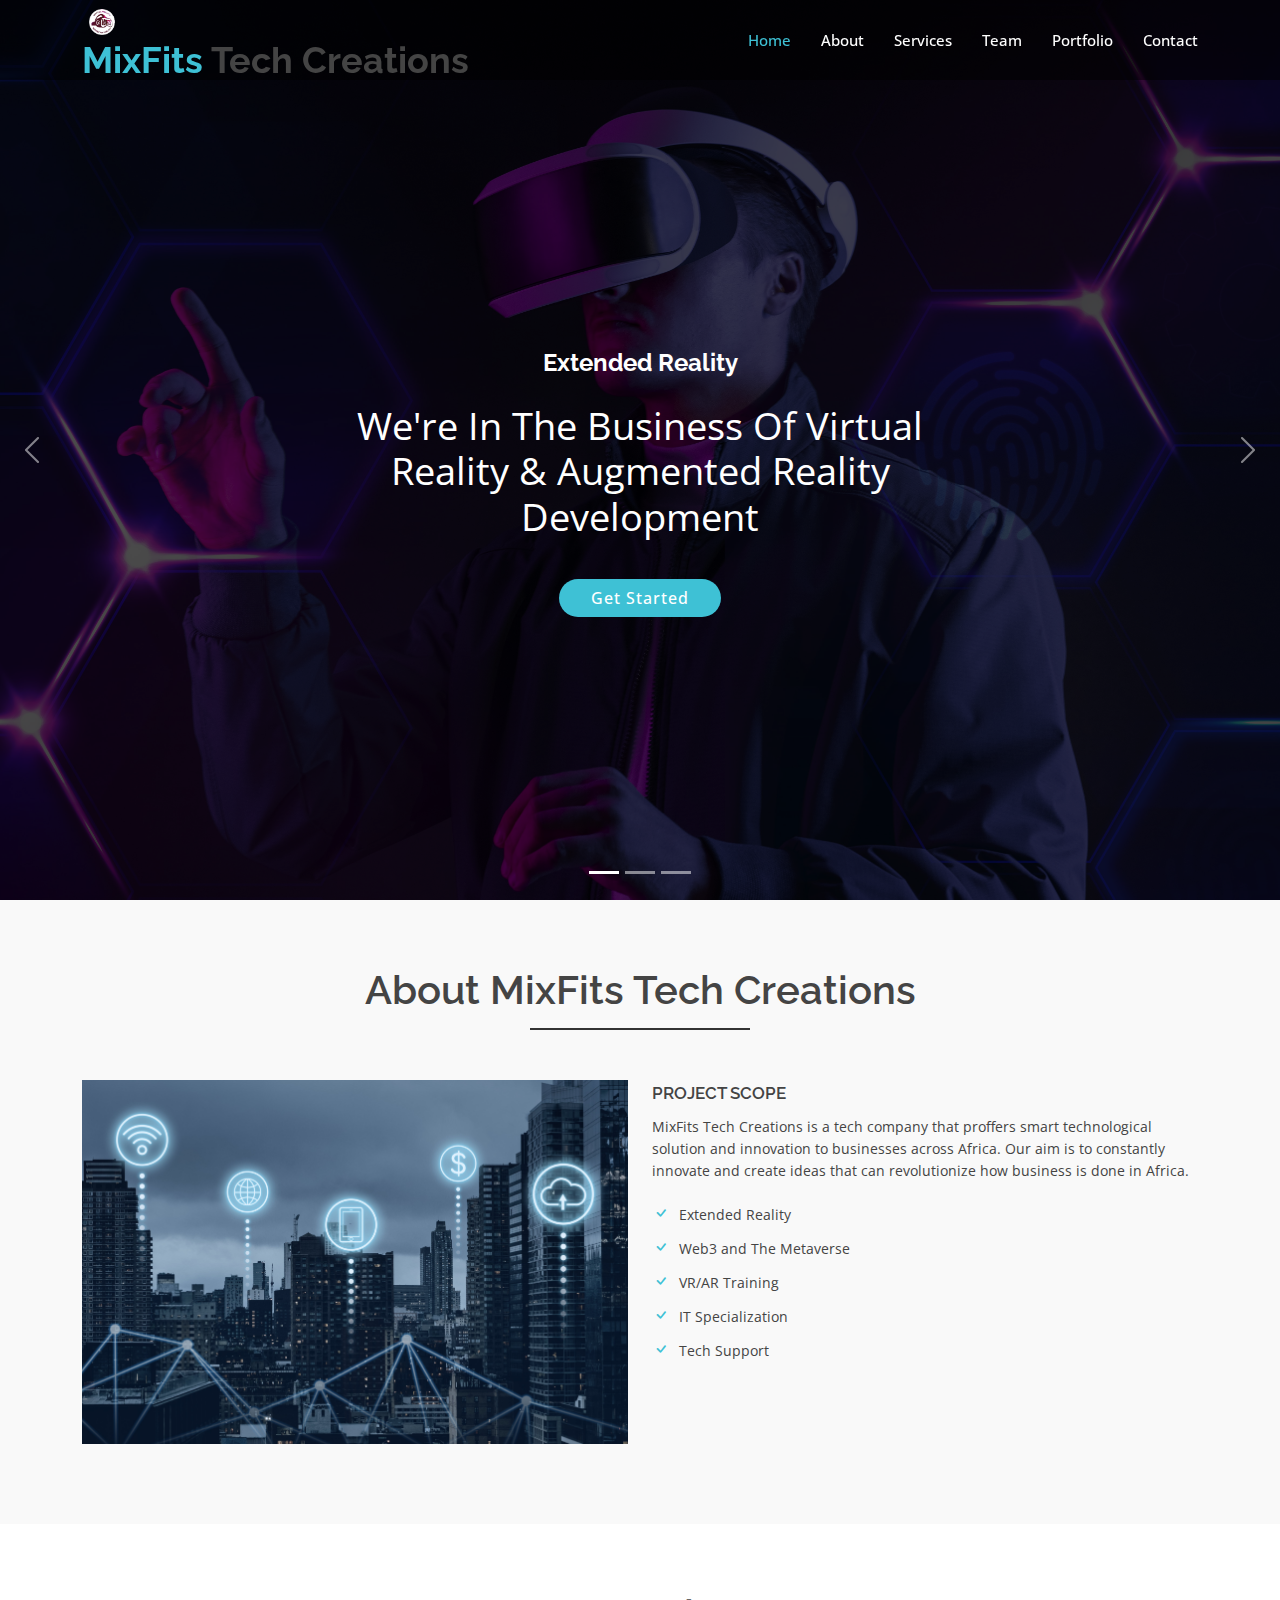
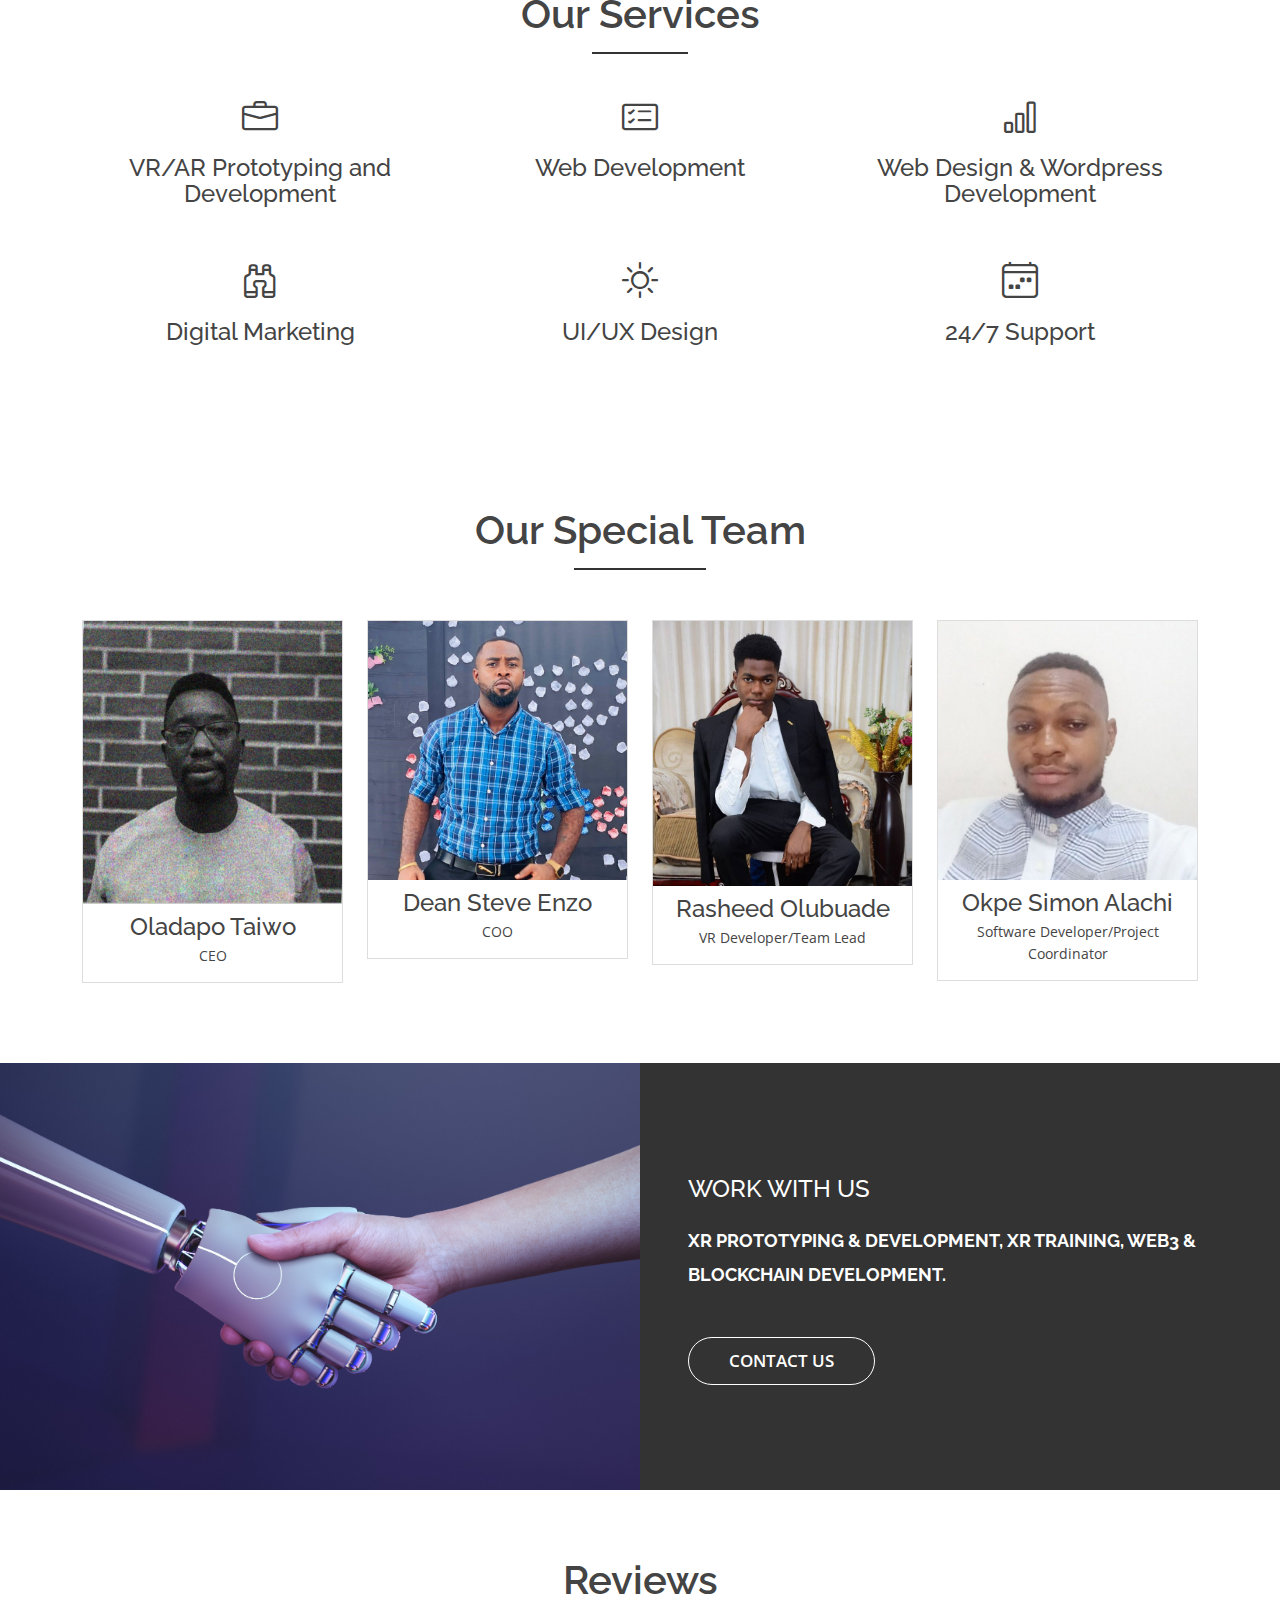
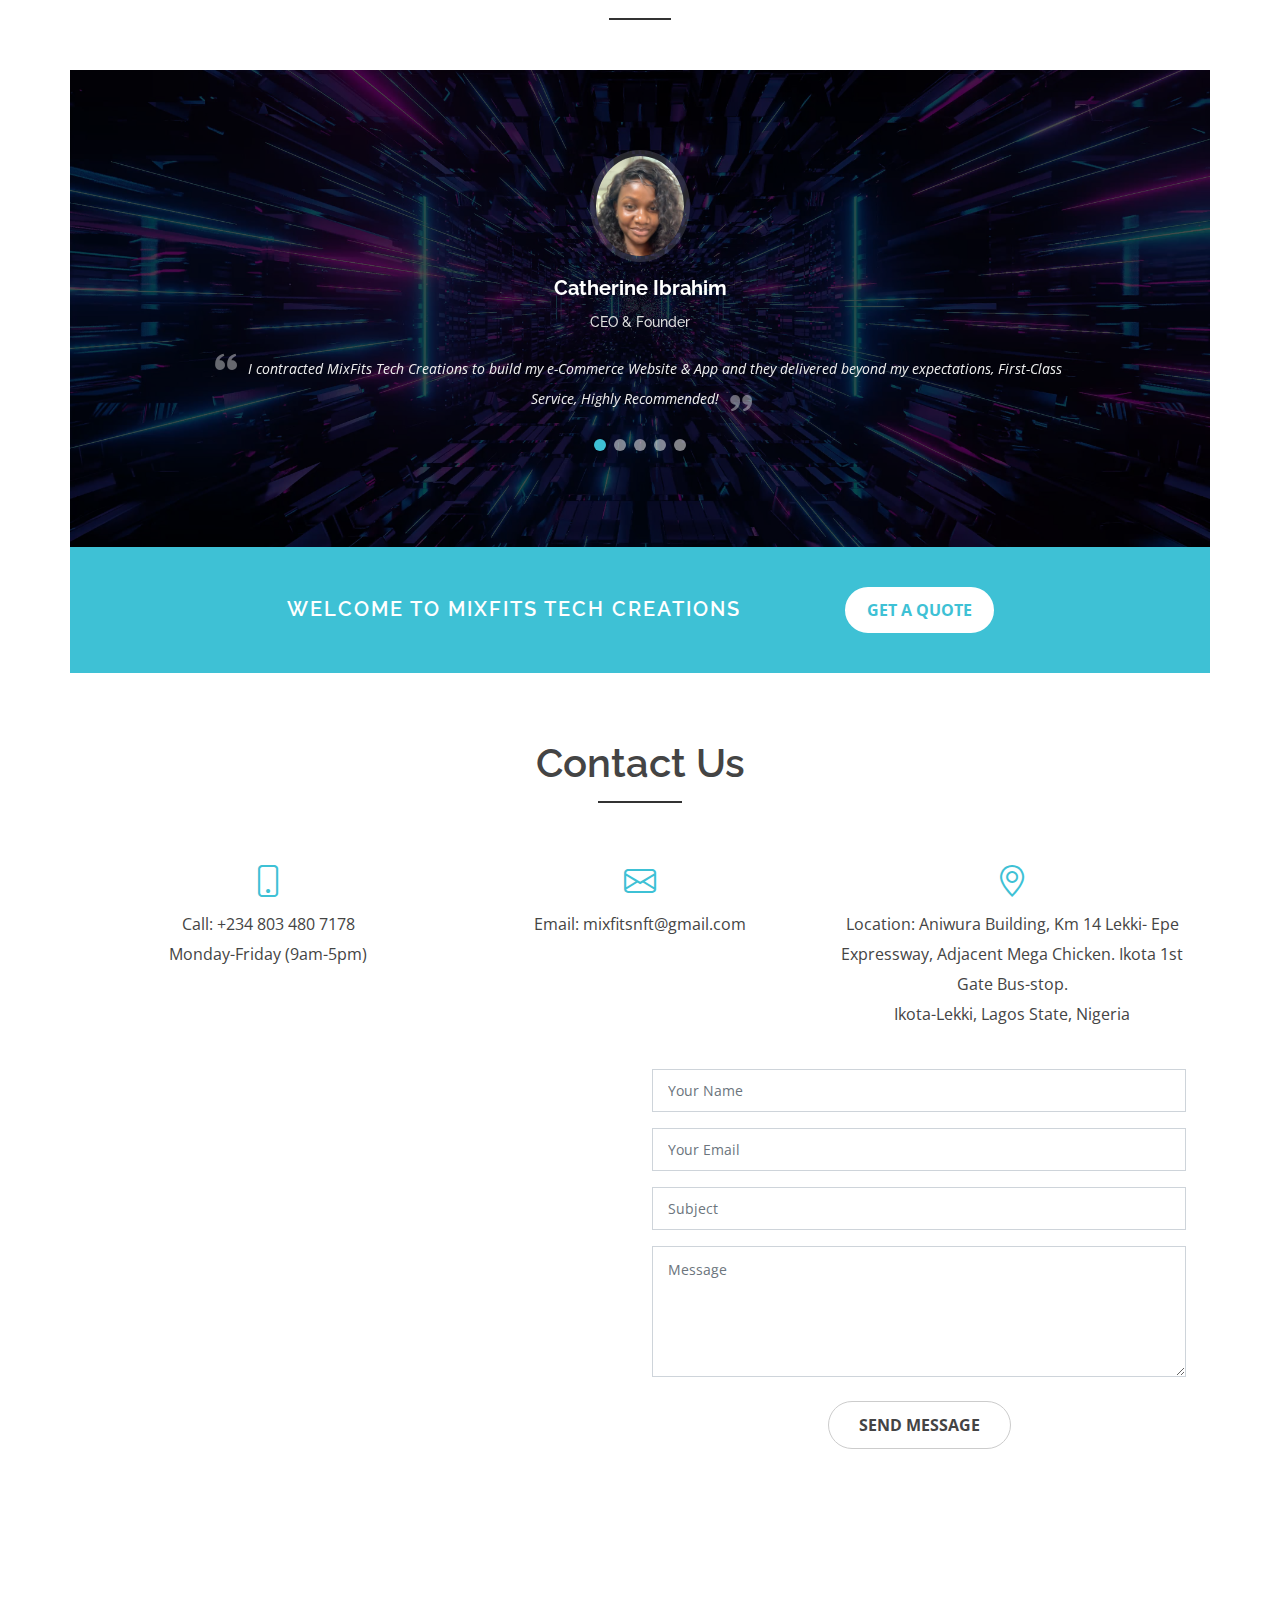
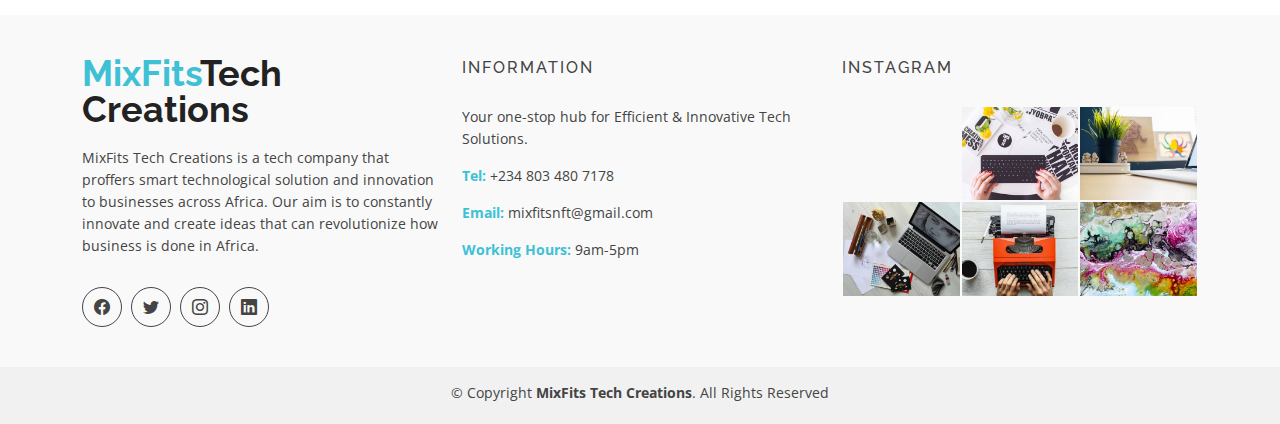
==== commit 2f417951: "Update index.html" ====
--- a/index.html
+++ b/index.html
@@ -830,7 +830,7 @@
                   <i class="bi bi-envelope"></i>
                   <p>
                     Email: mixfitsnft@gmail.com<br>
-                    <span>Web: www.example.com</span>
+<!--                     <span>Web: www.example.com</span> -->
                   </p>
                 </div>
               </div>
@@ -998,4 +998,4 @@
 
 </body>
 
-</html>+</html>
